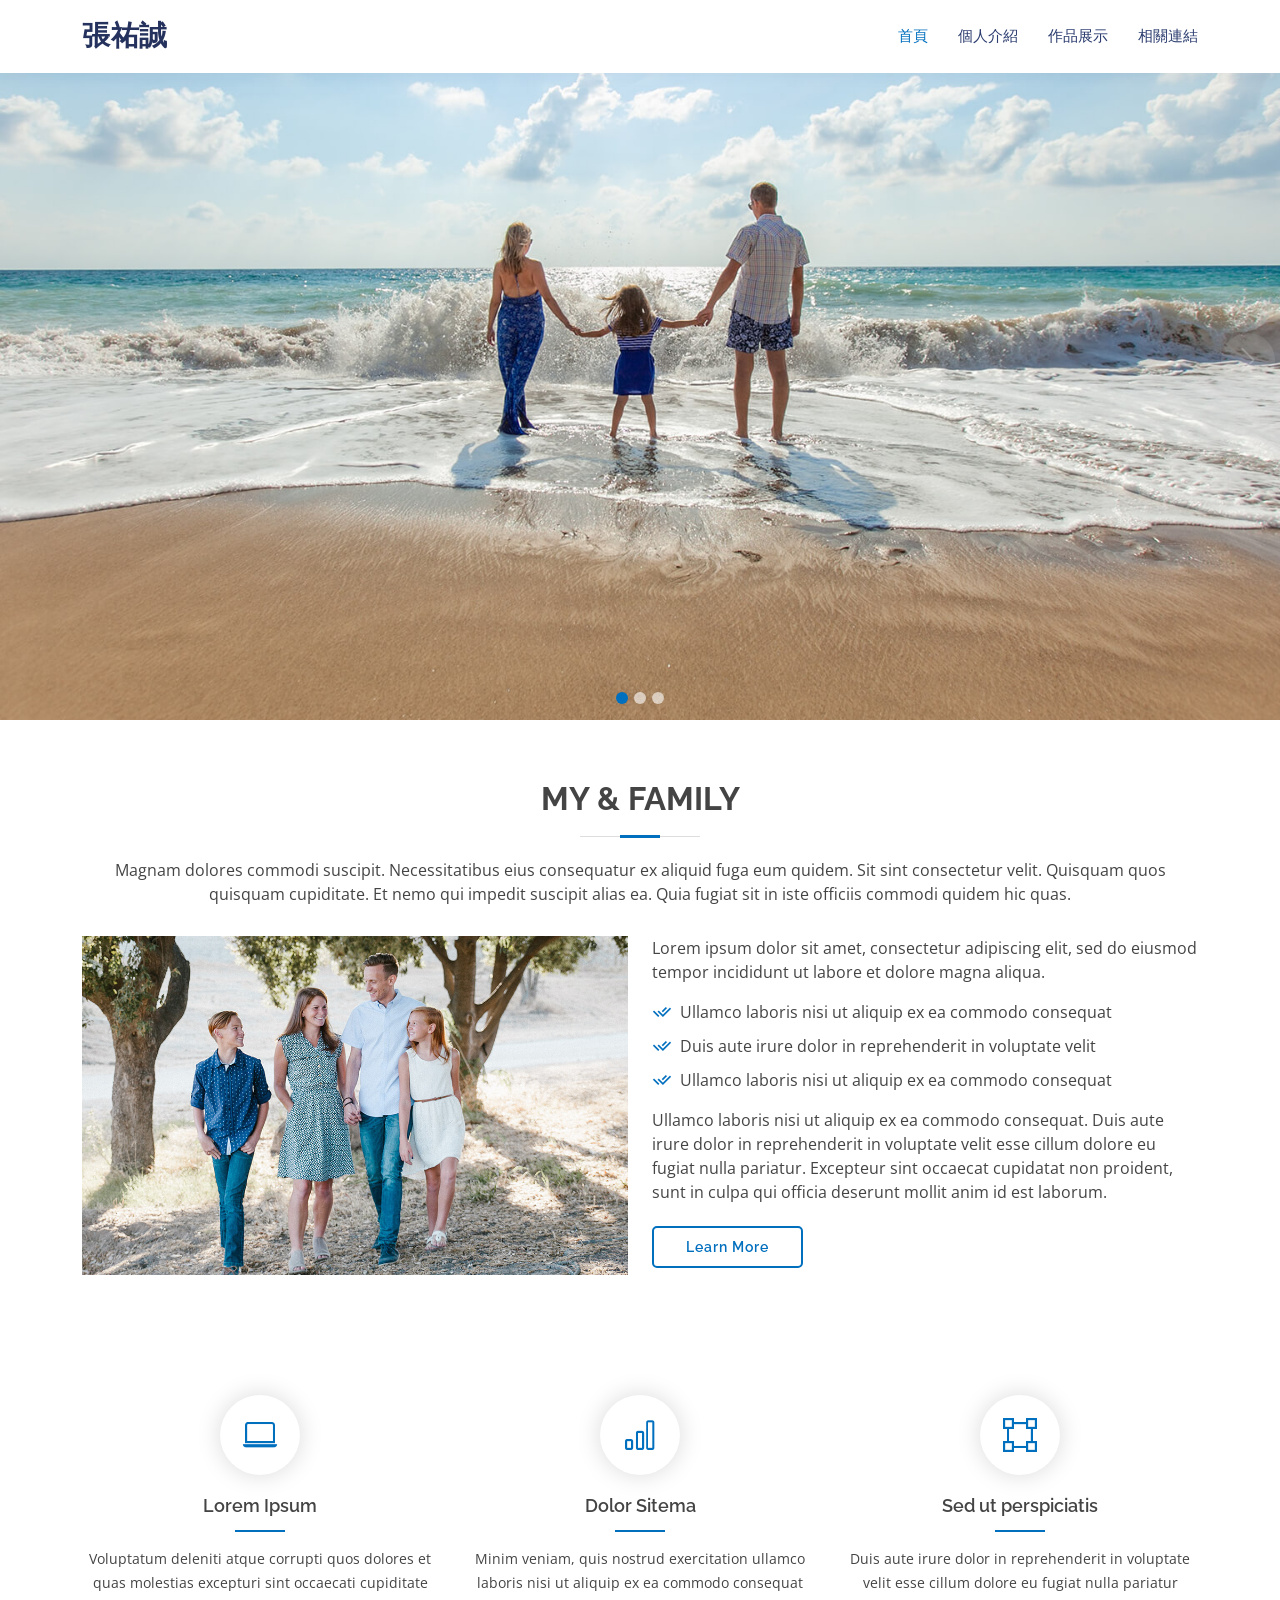
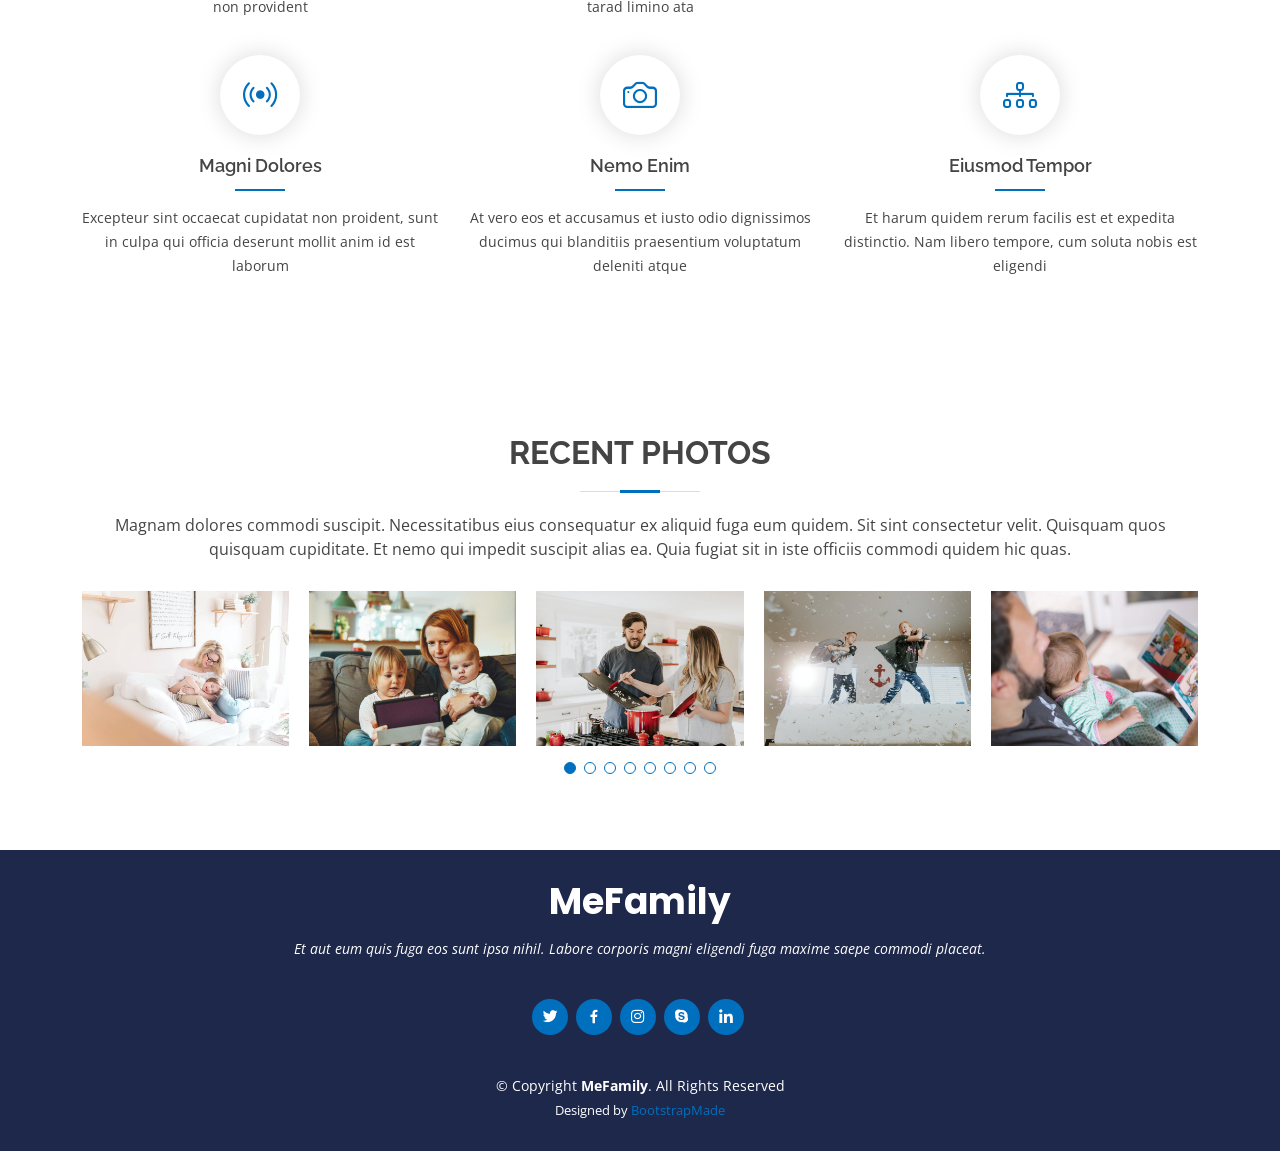
==== index.html @ 4d9f348c "first commit" ====
<!DOCTYPE html>
<html lang="en">

<head>
  <meta charset="utf-8">
  <meta content="width=device-width, initial-scale=1.0" name="viewport">

  <title>張祐誠 - 個人網站</title>
  <meta content="" name="description">
  <meta content="" name="keywords">

  <!-- Favicons -->
  <!-- <link href="assets/img/favicon.png" rel="icon">
  <link href="assets/img/apple-touch-icon.png" rel="apple-touch-icon"> -->

  <!-- Google Fonts -->
  <link
    href="https://fonts.googleapis.com/css?family=Open+Sans:300,300i,400,400i,600,600i,700,700i|Raleway:300,300i,400,400i,500,500i,600,600i,700,700i|Poppins:300,300i,400,400i,500,500i,600,600i,700,700i"
    rel="stylesheet">

  <!-- Vendor CSS Files -->
  <link href="assets/vendor/bootstrap/css/bootstrap.min.css" rel="stylesheet">
  <link href="assets/vendor/bootstrap-icons/bootstrap-icons.css" rel="stylesheet">
  <link href="assets/vendor/boxicons/css/boxicons.min.css" rel="stylesheet">
  <link href="assets/vendor/glightbox/css/glightbox.min.css" rel="stylesheet">
  <link href="assets/vendor/remixicon/remixicon.css" rel="stylesheet">
  <link href="assets/vendor/swiper/swiper-bundle.min.css" rel="stylesheet">

  <!-- Template Main CSS File -->
  <link href="assets/css/style.css" rel="stylesheet">

</head>

<body>

  <!-- ======= Header ======= -->
  <header id="header" class="fixed-top">
    <div class="container d-flex align-items-center justify-content-between">
      <h1 class="logo"><a href="index.html">張祐誠</a></h1>
      <!-- Uncomment below if you prefer to use an image logo -->
      <!-- <a href="index.html" class="logo"><img src="assets/img/logo.png" alt="" class="img-fluid"></a> -->

      <nav id="navbar" class="navbar">
        <ul>
          <li><a class="active" href="index.html">首頁</a></li>
          <li><a href="">個人介紹</a></li>
          <li><a href="">作品展示</a></li>
          <li><a href="">相關連結</a></li>
        </ul>
        <i class="bi bi-list mobile-nav-toggle"></i>
      </nav>
    </div>
  </header>






  <!-- ======= Hero Section ======= -->
  <section id="hero">
    <div id="heroCarousel" data-bs-interval="5000" class="carousel slide carousel-fade" data-bs-ride="carousel">

      <ol class="carousel-indicators" id="hero-carousel-indicators"></ol>

      <div class="carousel-inner" role="listbox">

        <!-- Slide 1 -->
        <div class="carousel-item active" style="background-image: url(assets/img/slide/slide-1.jpg)">
        </div>

        <!-- Slide 2 -->
        <div class="carousel-item" style="background-image: url(assets/img/slide/slide-2.jpg)">
        </div>

        <!-- Slide 3 -->
        <div class="carousel-item" style="background-image: url(assets/img/slide/slide-3.jpg)">
        </div>

      </div>

      <a class="carousel-control-prev" href="#heroCarousel" role="button" data-bs-slide="prev">
        <span class="carousel-control-prev-icon bi bi-chevron-left" aria-hidden="true"></span>
      </a>

      <a class="carousel-control-next" href="#heroCarousel" role="button" data-bs-slide="next">
        <span class="carousel-control-next-icon bi bi-chevron-right" aria-hidden="true"></span>
      </a>

    </div>
  </section><!-- End Hero -->

  <main id="main">

    <!-- ======= My & Family Section ======= -->
    <section id="about" class="about">
      <div class="container">

        <div class="section-title">
          <h2>My & Family</h2>
          <p>Magnam dolores commodi suscipit. Necessitatibus eius consequatur ex aliquid fuga eum quidem. Sit sint
            consectetur velit. Quisquam quos quisquam cupiditate. Et nemo qui impedit suscipit alias ea. Quia fugiat sit
            in iste officiis commodi quidem hic quas.</p>
        </div>

        <div class="row content">
          <div class="col-lg-6">
            <img src="assets/img/about.jpg" class="img-fluid" alt="">
          </div>
          <div class="col-lg-6 pt-4 pt-lg-0">
            <p>
              Lorem ipsum dolor sit amet, consectetur adipiscing elit, sed do eiusmod tempor incididunt ut labore et
              dolore
              magna aliqua.
            </p>
            <ul>
              <li><i class="ri-check-double-line"></i> Ullamco laboris nisi ut aliquip ex ea commodo consequat</li>
              <li><i class="ri-check-double-line"></i> Duis aute irure dolor in reprehenderit in voluptate velit</li>
              <li><i class="ri-check-double-line"></i> Ullamco laboris nisi ut aliquip ex ea commodo consequat</li>
            </ul>
            <p>
              Ullamco laboris nisi ut aliquip ex ea commodo consequat. Duis aute irure dolor in reprehenderit in
              voluptate
              velit esse cillum dolore eu fugiat nulla pariatur. Excepteur sint occaecat cupidatat non proident, sunt in
              culpa qui officia deserunt mollit anim id est laborum.
            </p>
            <a href="our-story.html" class="btn-learn-more">Learn More</a>
          </div>
        </div>

      </div>
    </section><!-- End My & Family Section -->

    <!-- ======= Features Section ======= -->
    <section id="features" class="features">
      <div class="container">

        <div class="row">
          <div class="col-lg-4 col-md-6 icon-box">
            <div class="icon"><i class="bi bi-laptop"></i></div>
            <h4 class="title"><a href="">Lorem Ipsum</a></h4>
            <p class="description">Voluptatum deleniti atque corrupti quos dolores et quas molestias excepturi sint
              occaecati cupiditate non provident</p>
          </div>
          <div class="col-lg-4 col-md-6 icon-box">
            <div class="icon"><i class="bi bi-bar-chart"></i></div>
            <h4 class="title"><a href="">Dolor Sitema</a></h4>
            <p class="description">Minim veniam, quis nostrud exercitation ullamco laboris nisi ut aliquip ex ea commodo
              consequat tarad limino ata</p>
          </div>
          <div class="col-lg-4 col-md-6 icon-box">
            <div class="icon"><i class="bi bi-bounding-box"></i></div>
            <h4 class="title"><a href="">Sed ut perspiciatis</a></h4>
            <p class="description">Duis aute irure dolor in reprehenderit in voluptate velit esse cillum dolore eu
              fugiat nulla pariatur</p>
          </div>
          <div class="col-lg-4 col-md-6 icon-box">
            <div class="icon"><i class="bi bi-broadcast"></i></div>
            <h4 class="title"><a href="">Magni Dolores</a></h4>
            <p class="description">Excepteur sint occaecat cupidatat non proident, sunt in culpa qui officia deserunt
              mollit anim id est laborum</p>
          </div>
          <div class="col-lg-4 col-md-6 icon-box">
            <div class="icon"><i class="bi bi-camera"></i></div>
            <h4 class="title"><a href="">Nemo Enim</a></h4>
            <p class="description">At vero eos et accusamus et iusto odio dignissimos ducimus qui blanditiis praesentium
              voluptatum deleniti atque</p>
          </div>
          <div class="col-lg-4 col-md-6 icon-box">
            <div class="icon"><i class="bi bi-diagram-3"></i></div>
            <h4 class="title"><a href="">Eiusmod Tempor</a></h4>
            <p class="description">Et harum quidem rerum facilis est et expedita distinctio. Nam libero tempore, cum
              soluta nobis est eligendi</p>
          </div>
        </div>

      </div>
    </section><!-- End Features Section -->

    <!-- ======= Recent Photos Section ======= -->
    <section id="recent-photos" class="recent-photos">
      <div class="container">

        <div class="section-title">
          <h2>Recent Photos</h2>
          <p>Magnam dolores commodi suscipit. Necessitatibus eius consequatur ex aliquid fuga eum quidem. Sit sint
            consectetur velit. Quisquam quos quisquam cupiditate. Et nemo qui impedit suscipit alias ea. Quia fugiat sit
            in iste officiis commodi quidem hic quas.</p>
        </div>

        <div class="recent-photos-slider swiper">
          <div class="swiper-wrapper align-items-center">
            <div class="swiper-slide"><a href="assets/img/recent-photos/recent-photos-1.jpg" class="glightbox"><img
                  src="assets/img/recent-photos/recent-photos-1.jpg" class="img-fluid" alt=""></a></div>
            <div class="swiper-slide"><a href="assets/img/recent-photos/recent-photos-2.jpg" class="glightbox"><img
                  src="assets/img/recent-photos/recent-photos-2.jpg" class="img-fluid" alt=""></a></div>
            <div class="swiper-slide"><a href="assets/img/recent-photos/recent-photos-3.jpg" class="glightbox"><img
                  src="assets/img/recent-photos/recent-photos-3.jpg" class="img-fluid" alt=""></a></div>
            <div class="swiper-slide"><a href="assets/img/recent-photos/recent-photos-4.jpg" class="glightbox"><img
                  src="assets/img/recent-photos/recent-photos-4.jpg" class="img-fluid" alt=""></a></div>
            <div class="swiper-slide"><a href="assets/img/recent-photos/recent-photos-5.jpg" class="glightbox"><img
                  src="assets/img/recent-photos/recent-photos-5.jpg" class="img-fluid" alt=""></a></div>
            <div class="swiper-slide"><a href="assets/img/recent-photos/recent-photos-6.jpg" class="glightbox"><img
                  src="assets/img/recent-photos/recent-photos-6.jpg" class="img-fluid" alt=""></a></div>
            <div class="swiper-slide"><a href="assets/img/recent-photos/recent-photos-7.jpg" class="glightbox"><img
                  src="assets/img/recent-photos/recent-photos-7.jpg" class="img-fluid" alt=""></a></div>
            <div class="swiper-slide"><a href="assets/img/recent-photos/recent-photos-8.jpg" class="glightbox"><img
                  src="assets/img/recent-photos/recent-photos-8.jpg" class="img-fluid" alt=""></a></div>
          </div>
          <div class="swiper-pagination"></div>
        </div>

      </div>
    </section><!-- End Recent Photos Section -->

  </main><!-- End #main -->

  <!-- ======= Footer ======= -->
  <footer id="footer">
    <div class="container">
      <h3>MeFamily</h3>
      <p>Et aut eum quis fuga eos sunt ipsa nihil. Labore corporis magni eligendi fuga maxime saepe commodi placeat.</p>
      <div class="social-links">
        <a href="#" class="twitter"><i class="bx bxl-twitter"></i></a>
        <a href="#" class="facebook"><i class="bx bxl-facebook"></i></a>
        <a href="#" class="instagram"><i class="bx bxl-instagram"></i></a>
        <a href="#" class="google-plus"><i class="bx bxl-skype"></i></a>
        <a href="#" class="linkedin"><i class="bx bxl-linkedin"></i></a>
      </div>
      <div class="copyright">
        &copy; Copyright <strong><span>MeFamily</span></strong>. All Rights Reserved
      </div>
      <div class="credits">
        <!-- All the links in the footer should remain intact. -->
        <!-- You can delete the links only if you purchased the pro version. -->
        <!-- Licensing information: https://bootstrapmade.com/license/ -->
        <!-- Purchase the pro version with working PHP/AJAX contact form: https://bootstrapmade.com/family-multipurpose-html-bootstrap-template-free/ -->
        Designed by <a href="https://bootstrapmade.com/">BootstrapMade</a>
      </div>
    </div>
  </footer><!-- End Footer -->

  <a href="#" class="back-to-top d-flex align-items-center justify-content-center"><i
      class="bi bi-arrow-up-short"></i></a>

  <!-- Vendor JS Files -->
  <script src="assets/vendor/bootstrap/js/bootstrap.bundle.min.js"></script>
  <script src="assets/vendor/glightbox/js/glightbox.min.js"></script>
  <script src="assets/vendor/isotope-layout/isotope.pkgd.min.js"></script>
  <script src="assets/vendor/swiper/swiper-bundle.min.js"></script>
  <script src="assets/vendor/php-email-form/validate.js"></script>

  <!-- Template Main JS File -->
  <script src="assets/js/main.js"></script>

</body>

</html>
---- assets/css/style.css ----
/**
* Template Name: MeFamily
* Updated: Sep 18 2023 with Bootstrap v5.3.2
* Template URL: https://bootstrapmade.com/family-multipurpose-html-bootstrap-template-free/
* Author: BootstrapMade.com
* License: https://bootstrapmade.com/license/
*/

/*--------------------------------------------------------------
# General
--------------------------------------------------------------*/
body {
  font-family: "Open Sans", sans-serif;
  color: #444444;
}

a {
  color: #006fbe;
  text-decoration: none;
}

a:hover {
  color: #008df1;
  text-decoration: none;
}

h1,
h2,
h3,
h4,
h5,
h6 {
  font-family: "Raleway", sans-serif;
}

/*--------------------------------------------------------------
# Back to top button
--------------------------------------------------------------*/
.back-to-top {
  position: fixed;
  visibility: hidden;
  opacity: 0;
  right: 15px;
  bottom: 15px;
  z-index: 996;
  background: #006fbe;
  width: 40px;
  height: 40px;
  border-radius: 50px;
  transition: all 0.4s;
}

.back-to-top i {
  font-size: 24px;
  color: #fff;
  line-height: 0;
}

.back-to-top:hover {
  background: #0087e7;
  color: #fff;
}

.back-to-top.active {
  visibility: visible;
  opacity: 1;
}

/*--------------------------------------------------------------
# Header
--------------------------------------------------------------*/
#header {
  background: #fff;
  transition: all 0.5s;
  z-index: 997;
  padding: 15px 0;
  box-shadow: 0px 2px 15px rgba(36, 50, 93, 0.06);
}

#header .logo {
  font-size: 28px;
  margin: 0;
  padding: 0;
  line-height: 1;
  font-weight: 600;
  letter-spacing: 0.5px;
}

#header .logo a {
  color: #24325d;
}

#header .logo img {
  max-height: 40px;
}

/*--------------------------------------------------------------
# Navigation Menu
--------------------------------------------------------------*/
/**
* Desktop Navigation 
*/
.navbar {
  padding: 0;
}

.navbar ul {
  margin: 0;
  padding: 0;
  display: flex;
  list-style: none;
  align-items: center;
}

.navbar li {
  position: relative;
}

.navbar a,
.navbar a:focus {
  display: flex;
  align-items: center;
  justify-content: space-between;
  padding: 10px 0 10px 30px;
  font-family: "Poppins", sans-serif;
  font-size: 15px;
  font-weight: 500;
  color: #2b3c6f;
  white-space: nowrap;
  transition: 0.3s;
}

.navbar a i,
.navbar a:focus i {
  font-size: 12px;
  line-height: 0;
  margin-left: 5px;
}

.navbar a:hover,
.navbar .active,
.navbar .active:focus,
.navbar li:hover>a {
  color: #006fbe;
}

.navbar .dropdown ul {
  display: block;
  position: absolute;
  left: 14px;
  top: calc(100% + 30px);
  margin: 0;
  padding: 10px 0;
  z-index: 99;
  opacity: 0;
  visibility: hidden;
  background: #fff;
  box-shadow: 0px 0px 30px rgba(127, 137, 161, 0.25);
  transition: 0.3s;
}

.navbar .dropdown ul li {
  min-width: 200px;
}

.navbar .dropdown ul a {
  padding: 10px 20px;
  font-size: 14px;
  text-transform: none;
  font-weight: 500;
}

.navbar .dropdown ul a i {
  font-size: 12px;
}

.navbar .dropdown ul a:hover,
.navbar .dropdown ul .active:hover,
.navbar .dropdown ul li:hover>a {
  color: #006fbe;
}

.navbar .dropdown:hover>ul {
  opacity: 1;
  top: 100%;
  visibility: visible;
}

.navbar .dropdown .dropdown ul {
  top: 0;
  left: calc(100% - 30px);
  visibility: hidden;
}

.navbar .dropdown .dropdown:hover>ul {
  opacity: 1;
  top: 0;
  left: 100%;
  visibility: visible;
}

@media (max-width: 1366px) {
  .navbar .dropdown .dropdown ul {
    left: -90%;
  }

  .navbar .dropdown .dropdown:hover>ul {
    left: -100%;
  }
}

/**
* Mobile Navigation 
*/
.mobile-nav-toggle {
  color: #24325d;
  font-size: 28px;
  cursor: pointer;
  display: none;
  line-height: 0;
  transition: 0.5s;
}

.mobile-nav-toggle.bi-x {
  color: #fff;
}

@media (max-width: 991px) {
  .mobile-nav-toggle {
    display: block;
  }

  .navbar ul {
    display: none;
  }
}

.navbar-mobile {
  position: fixed;
  overflow: hidden;
  top: 0;
  right: 0;
  left: 0;
  bottom: 0;
  background: rgba(22, 30, 56, 0.9);
  transition: 0.3s;
  z-index: 999;
}

.navbar-mobile .mobile-nav-toggle {
  position: absolute;
  top: 15px;
  right: 15px;
}

.navbar-mobile ul {
  display: block;
  position: absolute;
  top: 55px;
  right: 15px;
  bottom: 15px;
  left: 15px;
  padding: 10px 0;
  background-color: #fff;
  overflow-y: auto;
  transition: 0.3s;
}

.navbar-mobile a,
.navbar-mobile a:focus {
  padding: 10px 20px;
  font-size: 15px;
  color: #24325d;
}

.navbar-mobile a:hover,
.navbar-mobile .active,
.navbar-mobile li:hover>a {
  color: #006fbe;
}

.navbar-mobile .getstarted,
.navbar-mobile .getstarted:focus {
  margin: 15px;
}

.navbar-mobile .dropdown ul {
  position: static;
  display: none;
  margin: 10px 20px;
  padding: 10px 0;
  z-index: 99;
  opacity: 1;
  visibility: visible;
  background: #fff;
  box-shadow: 0px 0px 30px rgba(127, 137, 161, 0.25);
}

.navbar-mobile .dropdown ul li {
  min-width: 200px;
}

.navbar-mobile .dropdown ul a {
  padding: 10px 20px;
}

.navbar-mobile .dropdown ul a i {
  font-size: 12px;
}

.navbar-mobile .dropdown ul a:hover,
.navbar-mobile .dropdown ul .active:hover,
.navbar-mobile .dropdown ul li:hover>a {
  color: #006fbe;
}

.navbar-mobile .dropdown>.dropdown-active {
  display: block;
}

/*--------------------------------------------------------------
# Hero Section
--------------------------------------------------------------*/
#hero {
  width: 100%;
  height: 80vh;
  background-color: rgba(22, 30, 56, 0.8);
  overflow: hidden;
  position: relative;
}

#hero .carousel,
#hero .carousel-inner,
#hero .carousel-item,
#hero .carousel-item::before {
  position: absolute;
  top: 0;
  right: 0;
  left: 0;
  bottom: 0;
}

#hero .carousel-item {
  background-size: cover;
  background-position: center;
  background-repeat: no-repeat;
}

#hero .carousel-container {
  display: flex;
  justify-content: center;
  align-items: center;
  position: absolute;
  bottom: 0;
  top: 70px;
  left: 50px;
  right: 50px;
}

#hero .container {
  text-align: center;
}

#hero h2 {
  color: #fff;
  margin-bottom: 20px;
  font-size: 48px;
  font-weight: 700;
}

#hero p {
  animation-delay: 0.4s;
  margin: 0 auto 30px auto;
  color: #fff;
}

#hero .carousel-inner .carousel-item {
  transition-property: opacity;
  background-position: center top;
}

#hero .carousel-inner .carousel-item,
#hero .carousel-inner .active.carousel-item-start,
#hero .carousel-inner .active.carousel-item-end {
  opacity: 0;
}

#hero .carousel-inner .active,
#hero .carousel-inner .carousel-item-next.carousel-item-start,
#hero .carousel-inner .carousel-item-prev.carousel-item-end {
  opacity: 1;
  transition: 0.5s;
}

#hero .carousel-control-next-icon,
#hero .carousel-control-prev-icon {
  background: none;
  font-size: 30px;
  line-height: 0;
  width: auto;
  height: auto;
  background: rgba(255, 255, 255, 0.2);
  border-radius: 50px;
  transition: 0.3s;
  color: rgba(255, 255, 255, 0.5);
  width: 54px;
  height: 54px;
  display: flex;
  align-items: center;
  justify-content: center;
}

#hero .carousel-control-next-icon:hover,
#hero .carousel-control-prev-icon:hover {
  background: rgba(255, 255, 255, 0.3);
  color: rgba(255, 255, 255, 0.8);
}

#hero .carousel-indicators li {
  list-style-type: none;
  cursor: pointer;
  background: #fff;
  overflow: hidden;
  border: 0;
  width: 12px;
  height: 12px;
  border-radius: 50px;
  opacity: 0.6;
  transition: 0.3s;
}

#hero .carousel-indicators li.active {
  opacity: 1;
  background: #006fbe;
}

#hero .btn-get-started {
  font-family: "Raleway", sans-serif;
  font-weight: 500;
  font-size: 14px;
  letter-spacing: 1px;
  display: inline-block;
  padding: 14px 32px;
  border-radius: 4px;
  transition: 0.5s;
  line-height: 1;
  color: #fff;
  animation-delay: 0.8s;
  background: #006fbe;
}

#hero .btn-get-started:hover {
  background: #007ed8;
}

@media (max-width: 992px) {
  #hero {
    height: 100vh;
  }

  #hero .carousel-container {
    top: 8px;
  }
}

@media (max-width: 768px) {
  #hero h2 {
    font-size: 28px;
  }
}

@media (min-width: 1024px) {

  #hero .carousel-control-prev,
  #hero .carousel-control-next {
    width: 5%;
  }
}

@media (max-height: 500px) {
  #hero {
    height: 120vh;
  }
}

/*--------------------------------------------------------------
# Sections General
--------------------------------------------------------------*/
section {
  padding: 60px 0;
}

.section-bg {
  background-color: #b4e0ff;
}

.section-title {
  text-align: center;
  padding-bottom: 30px;
}

.section-title h2 {
  font-size: 32px;
  font-weight: bold;
  text-transform: uppercase;
  margin-bottom: 20px;
  padding-bottom: 20px;
  position: relative;
}

.section-title h2::before {
  content: "";
  position: absolute;
  display: block;
  width: 120px;
  height: 1px;
  background: #ddd;
  bottom: 1px;
  left: calc(50% - 60px);
}

.section-title h2::after {
  content: "";
  position: absolute;
  display: block;
  width: 40px;
  height: 3px;
  background: #006fbe;
  bottom: 0;
  left: calc(50% - 20px);
}

.section-title p {
  margin-bottom: 0;
}

/*--------------------------------------------------------------
# My & Family
--------------------------------------------------------------*/
.about .content h3 {
  font-weight: 600;
  font-size: 26px;
}

.about .content ul {
  list-style: none;
  padding: 0;
}

.about .content ul li {
  padding-left: 28px;
  position: relative;
}

.about .content ul li+li {
  margin-top: 10px;
}

.about .content ul i {
  position: absolute;
  left: 0;
  top: 2px;
  font-size: 20px;
  color: #006fbe;
  line-height: 1;
}

.about .content p:last-child {
  margin-bottom: 0;
}

.about .content .btn-learn-more {
  font-family: "Raleway", sans-serif;
  font-weight: 600;
  font-size: 14px;
  letter-spacing: 1px;
  display: inline-block;
  padding: 12px 32px;
  border-radius: 5px;
  transition: 0.3s;
  line-height: 1;
  color: #006fbe;
  animation-delay: 0.8s;
  margin-top: 6px;
  border: 2px solid #006fbe;
}

.about .content .btn-learn-more:hover {
  background: #006fbe;
  color: #fff;
  text-decoration: none;
}

/*--------------------------------------------------------------
# Features
--------------------------------------------------------------*/
.features .icon-box {
  margin-bottom: 20px;
  text-align: center;
}

.features .icon {
  display: inline-flex;
  justify-content: center;
  align-items: center;
  width: 80px;
  height: 80px;
  background: #fff;
  border-radius: 50%;
  margin-bottom: 20px;
  transition: 0.5s;
  overflow: hidden;
  box-shadow: 0px 0 25px rgba(0, 0, 0, 0.15);
}

.features .icon i {
  line-height: 0;
  color: #006fbe;
  font-size: 34px;
}

.features .icon-box:hover .icon {
  box-shadow: 0px 0 25px rgba(0, 111, 190, 0.3);
}

.features .title {
  font-weight: 600;
  margin-bottom: 15px;
  font-size: 18px;
  position: relative;
  padding-bottom: 15px;
}

.features .title a {
  color: #444444;
  transition: 0.3s;
}

.features .title a:hover {
  color: #006fbe;
}

.features .title::after {
  content: "";
  position: absolute;
  display: block;
  width: 50px;
  height: 2px;
  background: #006fbe;
  bottom: 0;
  left: calc(50% - 25px);
}

.features .description {
  line-height: 24px;
  font-size: 14px;
}

/*--------------------------------------------------------------
# Recent Photos
--------------------------------------------------------------*/
.recent-photos {
  overflow: hidden;
}

.recent-photos .swiper-pagination {
  margin-top: 20px;
  position: relative;
}

.recent-photos .swiper-pagination .swiper-pagination-bullet {
  width: 12px;
  height: 12px;
  background-color: #fff;
  opacity: 1;
  border: 1px solid #006fbe;
}

.recent-photos .swiper-pagination .swiper-pagination-bullet-active {
  background-color: #006fbe;
}

.recent-photos .owl-nav,
.recent-photos .owl-dots {
  margin-top: 25px;
  text-align: center;
}

.recent-photos .owl-item {
  border-left: 2px solid #fff;
  border-right: 2px solid #fff;
}

.recent-photos .owl-dot {
  display: inline-block;
  margin: 0 5px;
  width: 12px;
  height: 12px;
  border-radius: 50%;
  background-color: #95d3ff !important;
}

.recent-photos .owl-dot.active {
  background-color: #006fbe !important;
}

.recent-photos .gallery-carousel .owl-stage-outer {
  overflow: visible;
}

.recent-photos .gallery-carousel .center {
  border: 6px solid #006fbe;
  margin: -10px;
  box-sizing: content-box;
  padding: 4px;
  background: #fff;
  z-index: 1;
}

/*--------------------------------------------------------------
# Breadcrumbs
--------------------------------------------------------------*/
.breadcrumbs {
  padding: 15px 0;
  background: #f5f7fb;
  min-height: 40px;
  margin-top: 70px;
}

@media (max-width: 992px) {
  .breadcrumbs {
    margin-top: 58px;
  }
}

.breadcrumbs h2 {
  font-size: 28px;
  margin-bottom: 0;
  font-weight: 300;
}

.breadcrumbs ol {
  display: flex;
  flex-wrap: wrap;
  list-style: none;
  padding: 0;
  margin: 0;
  font-size: 14px;
}

.breadcrumbs ol li+li {
  padding-left: 10px;
}

.breadcrumbs ol li+li::before {
  display: inline-block;
  padding-right: 10px;
  color: #324682;
  content: "/";
}

@media (max-width: 768px) {
  .breadcrumbs .d-flex {
    display: block !important;
  }

  .breadcrumbs ol {
    display: block;
  }

  .breadcrumbs ol li {
    display: inline-block;
  }
}

/*--------------------------------------------------------------
# Story Intro
--------------------------------------------------------------*/
.story-intro .content h3 {
  font-weight: 600;
  font-size: 26px;
}

.story-intro .content ul {
  list-style: none;
  padding: 0;
}

.story-intro .content ul li {
  padding-bottom: 10px;
}

.story-intro .content ul i {
  font-size: 20px;
  padding-right: 4px;
  color: #006fbe;
}

.story-intro .content p:last-child {
  margin-bottom: 0;
}

/*--------------------------------------------------------------
# Featured Members
--------------------------------------------------------------*/
.featured-members .content+.content {
  margin-top: 100px;
}

.featured-members .content h3 {
  font-weight: 600;
  font-size: 26px;
}

.featured-members .content ul {
  list-style: none;
  padding: 0;
}

.featured-members .content ul li {
  padding-bottom: 10px;
}

.featured-members .content ul i {
  font-size: 20px;
  padding-right: 4px;
  color: #006fbe;
}

.featured-members .content p:last-child {
  margin-bottom: 0;
}

/*--------------------------------------------------------------
# Members
--------------------------------------------------------------*/
.members {
  background: #fff;
  padding: 60px 0;
}

.members .member {
  margin-bottom: 20px;
  overflow: hidden;
}

.members .member .member-img {
  position: relative;
  overflow: hidden;
}

.members .member .social {
  position: absolute;
  left: 0;
  bottom: -40px;
  right: 0;
  height: 40px;
  opacity: 0;
  transition: bottom ease-in-out 0.4s;
  text-align: center;
  background: rgba(0, 111, 190, 0.8);
}

.members .member .social a {
  transition: color 0.3s;
  color: #fff;
  margin: 0 10px;
  padding-top: 8px;
  display: inline-block;
}

.members .member .social a:hover {
  color: #006fbe;
}

.members .member .social i {
  font-size: 18px;
  margin: 0 2px;
}

.members .member .member-info h4 {
  font-weight: 700;
  margin: 15px 0 5px 0;
  font-size: 18px;
}

.members .member .member-info span {
  display: block;
  font-size: 13px;
  text-transform: uppercase;
  font-weight: 400;
  margin-bottom: 15px;
  color: #006fbe;
}

.members .member .member-info p {
  font-style: italic;
  font-size: 14px;
  line-height: 26px;
  color: #777777;
}

.members .member:hover .social {
  bottom: 0;
  opacity: 1;
  transition: bottom ease-in-out 0.4s;
}

/*--------------------------------------------------------------
# Event List
--------------------------------------------------------------*/
.event-list .card {
  border: 0;
  padding: 0 30px;
  margin-bottom: 60px;
  position: relative;
}

.event-list .card-img {
  width: calc(100% + 60px);
  margin-left: -30px;
  overflow: hidden;
  z-index: 9;
  border-radius: 0;
}

.event-list .card-img img {
  max-width: 100%;
  transition: all 0.3s ease-in-out;
}

.event-list .card-body {
  z-index: 10;
  background: #fff;
  border-top: 4px solid #fff;
  padding: 30px;
  box-shadow: 0px 2px 15px rgba(0, 0, 0, 0.1);
  margin-top: -60px;
  transition: 0.3s;
}

.event-list .card-title {
  font-weight: 700;
  text-align: center;
  margin-bottom: 20px;
  color: #24325d;
}

.event-list .card-title a {
  color: #24325d;
  transition: 0.3s;
}

.event-list .card-text {
  color: #5e5e5e;
}

.event-list .read-more a {
  color: #777777;
  text-transform: uppercase;
  font-weight: 600;
  font-size: 12px;
  transition: 0.3s;
}

.event-list .read-more a:hover {
  color: #006fbe;
}

.event-list .card:hover img {
  transform: scale(1.1);
}

.event-list .card:hover .card-body {
  border-color: #006fbe;
}

.event-list .card:hover .card-body .card-title a {
  color: #006fbe;
}

/*--------------------------------------------------------------
# Gallery
--------------------------------------------------------------*/
.gallery .gallery-item {
  margin-bottom: 30px;
}

.gallery #gallery-flters {
  padding: 0;
  margin: 0 auto 25px auto;
  list-style: none;
  text-align: center;
  border-radius: 50px;
}

.gallery #gallery-flters li {
  cursor: pointer;
  display: inline-block;
  padding: 10px 15px;
  font-size: 14px;
  font-weight: 600;
  line-height: 1;
  text-transform: uppercase;
  color: #444444;
  margin-bottom: 5px;
  transition: all 0.3s;
}

.gallery #gallery-flters li:hover,
.gallery #gallery-flters li.filter-active {
  color: #006fbe;
}

.gallery #gallery-flters li:last-child {
  margin-right: 0;
}

.gallery .gallery-wrap {
  transition: 0.3s;
  position: relative;
  overflow: hidden;
  z-index: 1;
  background: rgba(36, 50, 93, 0.6);
}

.gallery .gallery-wrap::before {
  content: "";
  background: rgba(36, 50, 93, 0.6);
  position: absolute;
  left: 30px;
  right: 30px;
  top: 30px;
  bottom: 30px;
  transition: all ease-in-out 0.3s;
  z-index: 2;
  opacity: 0;
}

.gallery .gallery-wrap .gallery-info {
  opacity: 0;
  position: absolute;
  top: 0;
  left: 0;
  right: 0;
  bottom: 0;
  text-align: center;
  z-index: 3;
  transition: all ease-in-out 0.3s;
  display: flex;
  flex-direction: column;
  justify-content: center;
  align-items: center;
}

.gallery .gallery-wrap .gallery-info::before {
  display: block;
  content: "";
  width: 48px;
  height: 48px;
  position: absolute;
  top: 35px;
  left: 35px;
  border-top: 3px solid #fff;
  border-left: 3px solid #fff;
  transition: all 0.5s ease 0s;
  z-index: 9994;
}

.gallery .gallery-wrap .gallery-info::after {
  display: block;
  content: "";
  width: 48px;
  height: 48px;
  position: absolute;
  bottom: 35px;
  right: 35px;
  border-bottom: 3px solid #fff;
  border-right: 3px solid #fff;
  transition: all 0.5s ease 0s;
  z-index: 9994;
}

.gallery .gallery-wrap .gallery-info h4 {
  font-size: 20px;
  color: #fff;
  font-weight: 600;
}

.gallery .gallery-wrap .gallery-info p {
  color: #ffffff;
  font-size: 14px;
  text-transform: uppercase;
  padding: 0;
  margin: 0;
}

.gallery .gallery-wrap .gallery-links {
  text-align: center;
  z-index: 4;
}

.gallery .gallery-wrap .gallery-links a {
  color: #fff;
  margin: 0 2px;
  font-size: 28px;
  display: inline-block;
  transition: 0.3s;
}

.gallery .gallery-wrap .gallery-links a:hover {
  color: #25a4ff;
}

.gallery .gallery-wrap:hover::before {
  top: 0;
  left: 0;
  right: 0;
  bottom: 0;
  opacity: 1;
}

.gallery .gallery-wrap:hover .gallery-info {
  opacity: 1;
}

.gallery .gallery-wrap:hover .gallery-info::before {
  top: 15px;
  left: 15px;
}

.gallery .gallery-wrap:hover .gallery-info::after {
  bottom: 15px;
  right: 15px;
}

/*--------------------------------------------------------------
# Contact Us
--------------------------------------------------------------*/
.contact-us .info {
  width: 100%;
  background: #fff;
}

.contact-us .info i {
  font-size: 20px;
  color: #006fbe;
  float: left;
  width: 44px;
  height: 44px;
  background: #e7f5ff;
  display: flex;
  justify-content: center;
  align-items: center;
  border-radius: 50px;
  transition: all 0.3s ease-in-out;
}

.contact-us .info h4 {
  padding: 0 0 0 60px;
  font-size: 22px;
  font-weight: 600;
  margin-bottom: 5px;
  color: #24325d;
}

.contact-us .info p {
  padding: 0 0 0 60px;
  margin-bottom: 0;
  font-size: 14px;
  color: #405aa7;
}

.contact-us .info .email,
.contact-us .info .phone {
  margin-top: 40px;
}

.contact-us .info .email:hover i,
.contact-us .info .address:hover i,
.contact-us .info .phone:hover i {
  background: #006fbe;
  color: #fff;
}

.contact-us .php-email-form {
  width: 100%;
  background: #fff;
}

.contact-us .php-email-form .form-group {
  padding-bottom: 8px;
}

.contact-us .php-email-form .validate {
  display: none;
  color: red;
  margin: 0 0 15px 0;
  font-weight: 400;
  font-size: 13px;
}

.contact-us .php-email-form .error-message {
  display: none;
  color: #fff;
  background: #ed3c0d;
  text-align: left;
  padding: 15px;
  font-weight: 600;
}

.contact-us .php-email-form .error-message br+br {
  margin-top: 25px;
}

.contact-us .php-email-form .sent-message {
  display: none;
  color: #fff;
  background: #18d26e;
  text-align: center;
  padding: 15px;
  font-weight: 600;
}

.contact-us .php-email-form .loading {
  display: none;
  background: #fff;
  text-align: center;
  padding: 15px;
}

.contact-us .php-email-form .loading:before {
  content: "";
  display: inline-block;
  border-radius: 50%;
  width: 24px;
  height: 24px;
  margin: 0 10px -6px 0;
  border: 3px solid #18d26e;
  border-top-color: #eee;
  animation: animate-loading 1s linear infinite;
}

.contact-us .php-email-form input,
.contact-us .php-email-form textarea {
  box-shadow: none;
  font-size: 14px;
  border-radius: 4px;
}

.contact-us .php-email-form input:focus,
.contact-us .php-email-form textarea:focus {
  border-color: #006fbe;
}

.contact-us .php-email-form input {
  height: 44px;
}

.contact-us .php-email-form textarea {
  padding: 10px 12px;
}

.contact-us .php-email-form button[type=submit] {
  background: #006fbe;
  border: 0;
  padding: 10px 30px;
  color: #fff;
  transition: 0.4s;
  border-radius: 4px;
}

.contact-us .php-email-form button[type=submit]:hover {
  background: #007ed8;
}

@keyframes animate-loading {
  0% {
    transform: rotate(0deg);
  }

  100% {
    transform: rotate(360deg);
  }
}

/*--------------------------------------------------------------
# Footer
--------------------------------------------------------------*/
#footer {
  background: #1d284b;
  color: #fff;
  font-size: 14px;
  text-align: center;
  padding: 30px 0;
}

#footer h3 {
  font-size: 36px;
  font-weight: 700;
  color: #fff;
  position: relative;
  font-family: "Poppins", sans-serif;
  padding: 0;
  margin: 0 0 15px 0;
}

#footer p {
  font-size: 15;
  font-style: italic;
  padding: 0;
  margin: 0 0 40px 0;
}

#footer .social-links {
  margin: 0 0 40px 0;
}

#footer .social-links a {
  font-size: 18px;
  display: inline-block;
  background: #006fbe;
  color: #fff;
  line-height: 1;
  padding: 8px 0;
  margin-right: 4px;
  border-radius: 50%;
  text-align: center;
  width: 36px;
  height: 36px;
  transition: 0.3s;
}

#footer .social-links a:hover {
  background: #007ed8;
  color: #fff;
  text-decoration: none;
}

#footer .copyright {
  margin: 0 0 5px 0;
}

#footer .credits {
  font-size: 13px;
}

#footer .credits a {
  color: #006fbe;
  transition: 0.3s;
}

#footer .credits a:hover {
  color: #008df1;
}
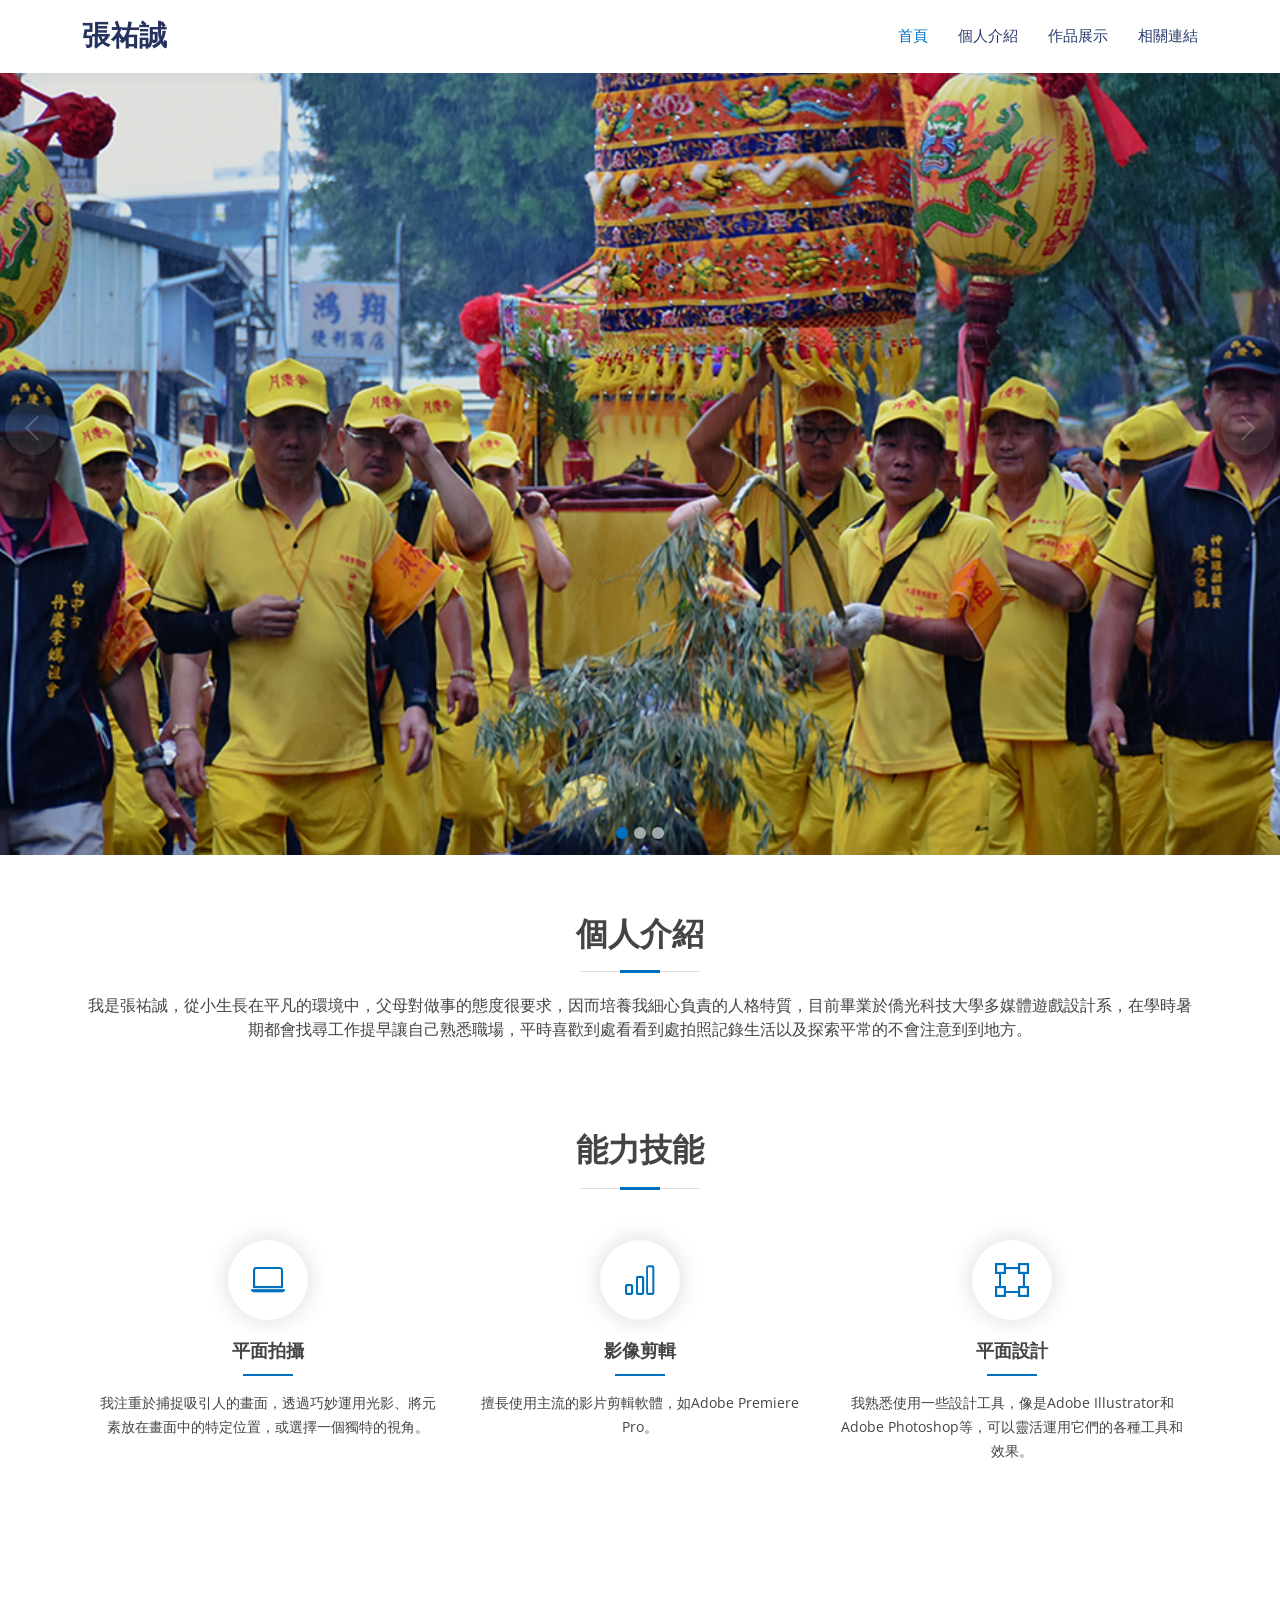
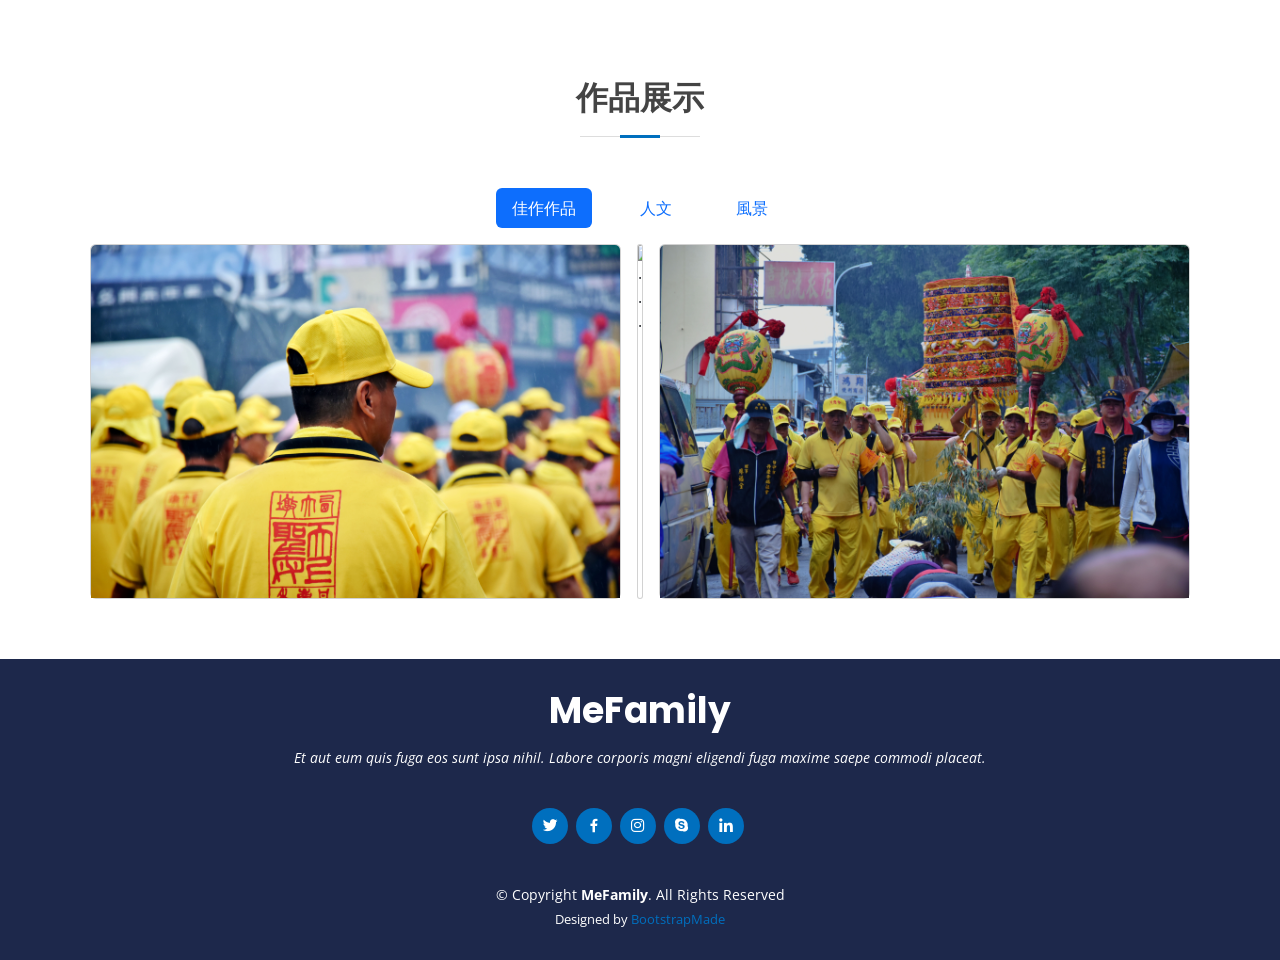
==== commit bf903514: "初版" ====
--- a/index.html
+++ b/index.html
@@ -43,9 +43,9 @@
       <nav id="navbar" class="navbar">
         <ul>
           <li><a class="active" href="index.html">首頁</a></li>
-          <li><a href="">個人介紹</a></li>
-          <li><a href="">作品展示</a></li>
-          <li><a href="">相關連結</a></li>
+          <li><a href="#about">個人介紹</a></li>
+          <li><a href="#recent-photos">作品展示</a></li>
+          <li><a href="#footer">相關連結</a></li>
         </ul>
         <i class="bi bi-list mobile-nav-toggle"></i>
       </nav>
@@ -66,15 +66,15 @@
       <div class="carousel-inner" role="listbox">
 
         <!-- Slide 1 -->
-        <div class="carousel-item active" style="background-image: url(assets/img/slide/slide-1.jpg)">
+        <div class="carousel-item active" style="background-image: url(assets/img/work/landscape/aaa.png)">
         </div>
 
         <!-- Slide 2 -->
-        <div class="carousel-item" style="background-image: url(assets/img/slide/slide-2.jpg)">
+        <div class="carousel-item" style="background-image: url(assets/img/work/landscape/bbb.png)">
         </div>
 
         <!-- Slide 3 -->
-        <div class="carousel-item" style="background-image: url(assets/img/slide/slide-3.jpg)">
+        <div class="carousel-item" style="background-image: url(assets/img/work/landscape/ccc.png)">
         </div>
 
       </div>
@@ -91,27 +91,23 @@
   </section><!-- End Hero -->
 
   <main id="main">
-
-    <!-- ======= My & Family Section ======= -->
     <section id="about" class="about">
       <div class="container">
-
         <div class="section-title">
-          <h2>My & Family</h2>
-          <p>Magnam dolores commodi suscipit. Necessitatibus eius consequatur ex aliquid fuga eum quidem. Sit sint
-            consectetur velit. Quisquam quos quisquam cupiditate. Et nemo qui impedit suscipit alias ea. Quia fugiat sit
-            in iste officiis commodi quidem hic quas.</p>
-        </div>
-
-        <div class="row content">
+          <h2>個人介紹</h2>
+          <p>
+            我是張祐誠，從小生長在平凡的環境中，父母對做事的態度很要求，因而培養我細心負責的人格特質，目前畢業於僑光科技大學多媒體遊戲設計系，在學時暑期都會找尋工作提早讓自己熟悉職場，平時喜歡到處看看到處拍照記錄生活以及探索平常的不會注意到到地方。
+          </p>
+        </div>
+
+
+        <!-- <div class="row content">
           <div class="col-lg-6">
             <img src="assets/img/about.jpg" class="img-fluid" alt="">
           </div>
           <div class="col-lg-6 pt-4 pt-lg-0">
             <p>
-              Lorem ipsum dolor sit amet, consectetur adipiscing elit, sed do eiusmod tempor incididunt ut labore et
-              dolore
-              magna aliqua.
+              我是張祐誠，從小生長在平凡的環境中，父母對做事的態度很要求，因而培養我細心負責的人格特質，目前畢業於僑光科技大學多媒體遊戲設計系，在學時暑期都會找尋工作提早讓自己熟悉職場，平時喜歡到處看看到處拍照記錄生活以及探索平常的不會注意到到地方。
             </p>
             <ul>
               <li><i class="ri-check-double-line"></i> Ullamco laboris nisi ut aliquip ex ea commodo consequat</li>
@@ -126,15 +122,37 @@
             </p>
             <a href="our-story.html" class="btn-learn-more">Learn More</a>
           </div>
-        </div>
-
+        </div> -->
+        <section id="features" class="features">
+          <div class="section-title">
+            <h2>能力技能</h2>
+          </div>
+          <div class="container">
+            <div class="row">
+              <div class="col-lg-4 col-md-6 icon-box">
+                <div class="icon"><i class="bi bi-laptop"></i></div>
+                <h4 class="title">平面拍攝</h4>
+                <p class="description">我注重於捕捉吸引人的畫面，透過巧妙運用光影、將元素放在畫面中的特定位置，或選擇一個獨特的視角。</p>
+              </div>
+              <div class="col-lg-4 col-md-6 icon-box">
+                <div class="icon"><i class="bi bi-bar-chart"></i></div>
+                <h4 class="title">影像剪輯</h4>
+                <p class="description">擅長使用主流的影片剪輯軟體，如Adobe Premiere Pro。</p>
+              </div>
+              <div class="col-lg-4 col-md-6 icon-box">
+                <div class="icon"><i class="bi bi-bounding-box"></i></div>
+                <h4 class="title">平面設計</h4>
+                <p class="description">我熟悉使用一些設計工具，像是Adobe Illustrator和Adobe Photoshop等，可以靈活運用它們的各種工具和效果。</p>
+              </div>
+            </div>
+          </div>
+        </section>
       </div>
     </section><!-- End My & Family Section -->
 
     <!-- ======= Features Section ======= -->
-    <section id="features" class="features">
+    <!-- <section id="features" class="features">
       <div class="container">
-
         <div class="row">
           <div class="col-lg-4 col-md-6 icon-box">
             <div class="icon"><i class="bi bi-laptop"></i></div>
@@ -154,61 +172,90 @@
             <p class="description">Duis aute irure dolor in reprehenderit in voluptate velit esse cillum dolore eu
               fugiat nulla pariatur</p>
           </div>
-          <div class="col-lg-4 col-md-6 icon-box">
-            <div class="icon"><i class="bi bi-broadcast"></i></div>
-            <h4 class="title"><a href="">Magni Dolores</a></h4>
-            <p class="description">Excepteur sint occaecat cupidatat non proident, sunt in culpa qui officia deserunt
-              mollit anim id est laborum</p>
-          </div>
-          <div class="col-lg-4 col-md-6 icon-box">
-            <div class="icon"><i class="bi bi-camera"></i></div>
-            <h4 class="title"><a href="">Nemo Enim</a></h4>
-            <p class="description">At vero eos et accusamus et iusto odio dignissimos ducimus qui blanditiis praesentium
-              voluptatum deleniti atque</p>
-          </div>
-          <div class="col-lg-4 col-md-6 icon-box">
-            <div class="icon"><i class="bi bi-diagram-3"></i></div>
-            <h4 class="title"><a href="">Eiusmod Tempor</a></h4>
-            <p class="description">Et harum quidem rerum facilis est et expedita distinctio. Nam libero tempore, cum
-              soluta nobis est eligendi</p>
-          </div>
-        </div>
-
-      </div>
-    </section><!-- End Features Section -->
+        </div>
+      </div>
+    </section> -->
 
     <!-- ======= Recent Photos Section ======= -->
     <section id="recent-photos" class="recent-photos">
       <div class="container">
-
         <div class="section-title">
-          <h2>Recent Photos</h2>
-          <p>Magnam dolores commodi suscipit. Necessitatibus eius consequatur ex aliquid fuga eum quidem. Sit sint
+          <h2>作品展示</h2>
+          <!-- <p>Magnam dolores commodi suscipit. Necessitatibus eius consequatur ex aliquid fuga eum quidem. Sit sint
             consectetur velit. Quisquam quos quisquam cupiditate. Et nemo qui impedit suscipit alias ea. Quia fugiat sit
-            in iste officiis commodi quidem hic quas.</p>
-        </div>
-
-        <div class="recent-photos-slider swiper">
-          <div class="swiper-wrapper align-items-center">
-            <div class="swiper-slide"><a href="assets/img/recent-photos/recent-photos-1.jpg" class="glightbox"><img
-                  src="assets/img/recent-photos/recent-photos-1.jpg" class="img-fluid" alt=""></a></div>
-            <div class="swiper-slide"><a href="assets/img/recent-photos/recent-photos-2.jpg" class="glightbox"><img
-                  src="assets/img/recent-photos/recent-photos-2.jpg" class="img-fluid" alt=""></a></div>
-            <div class="swiper-slide"><a href="assets/img/recent-photos/recent-photos-3.jpg" class="glightbox"><img
-                  src="assets/img/recent-photos/recent-photos-3.jpg" class="img-fluid" alt=""></a></div>
-            <div class="swiper-slide"><a href="assets/img/recent-photos/recent-photos-4.jpg" class="glightbox"><img
-                  src="assets/img/recent-photos/recent-photos-4.jpg" class="img-fluid" alt=""></a></div>
-            <div class="swiper-slide"><a href="assets/img/recent-photos/recent-photos-5.jpg" class="glightbox"><img
-                  src="assets/img/recent-photos/recent-photos-5.jpg" class="img-fluid" alt=""></a></div>
-            <div class="swiper-slide"><a href="assets/img/recent-photos/recent-photos-6.jpg" class="glightbox"><img
-                  src="assets/img/recent-photos/recent-photos-6.jpg" class="img-fluid" alt=""></a></div>
-            <div class="swiper-slide"><a href="assets/img/recent-photos/recent-photos-7.jpg" class="glightbox"><img
-                  src="assets/img/recent-photos/recent-photos-7.jpg" class="img-fluid" alt=""></a></div>
-            <div class="swiper-slide"><a href="assets/img/recent-photos/recent-photos-8.jpg" class="glightbox"><img
-                  src="assets/img/recent-photos/recent-photos-8.jpg" class="img-fluid" alt=""></a></div>
-          </div>
-          <div class="swiper-pagination"></div>
-        </div>
+            in iste officiis commodi quidem hic quas.</p> -->
+        </div>
+        <ul class="nav nav-pills justify-content-center mb-3" id="pills-tab" role="tablist">
+          <li class="nav-item mx-3" role="presentation">
+            <button class="nav-link active" id="pills-home-tab" data-bs-toggle="pill" data-bs-target="#pills-home"
+              type="button" role="tab" aria-controls="pills-home" aria-selected="true">佳作作品</button>
+          </li>
+          <li class="nav-item mx-3" role="presentation">
+            <button class="nav-link" id="pills-profile-tab" data-bs-toggle="pill" data-bs-target="#pills-profile"
+              type="button" role="tab" aria-controls="pills-profile" aria-selected="false">人文</button>
+          </li>
+          <li class="nav-item mx-3" role="presentation">
+            <button class="nav-link" id="pills-contact-tab" data-bs-toggle="pill" data-bs-target="#pills-contact"
+              type="button" role="tab" aria-controls="pills-contact" aria-selected="false">風景</button>
+          </li>
+        </ul>
+        <div class="tab-content" id="pills-tabContent">
+          <div class="tab-pane fade show active" id="pills-home" role="tabpanel" aria-labelledby="pills-home-tab">
+            <div class="d-flex">
+              <div class="card mx-2">
+                <img src="assets/img/award/a.jpg" class="card-img-top" alt="...">
+              </div>
+              <div class="card mx-2">
+                <img src="assets/img/award/b.jpg" class="card-img-top" alt="...">
+              </div>
+              <div class="card mx-2">
+                <img src="assets/img/award/c.jpg" class="card-img-top" alt="...">
+              </div>
+            </div>
+          </div>
+          <div class="tab-pane fade" id="pills-profile" role="tabpanel" aria-labelledby="pills-profile-tab">
+            <div class="d-flex">
+              <div class="card mx-2">
+                <img src="assets/img/work/landscape/a.jpg" class="card-img-top" alt="...">
+              </div>
+              <div class="card mx-2">
+                <img src="assets/img/work/landscape/b.jpg" class="card-img-top" alt="...">
+              </div>
+              <div class="card mx-2">
+                <img src="assets/img/work/landscape/c.jpg" class="card-img-top" alt="...">
+              </div>
+              <div class="card mx-2">
+                <img src="assets/img/work/landscape/d.jpg" class="card-img-top" alt="...">
+              </div>
+              <div class="card mx-2">
+                <img src="assets/img/work/landscape/e.jpg" class="card-img-top" alt="...">
+              </div>
+            </div>
+          </div>
+          <div class="tab-pane fade" id="pills-contact" role="tabpanel" aria-labelledby="pills-contact-tab">
+            <div class="d-flex">
+              <div class="card mx-2">
+                <img src="assets/img/work/humanities/a.JPG" class="card-img-top" alt="...">
+              </div>
+              <div class="card mx-2">
+                <img src="assets/img/work/humanities/b.JPG" class="card-img-top" alt="...">
+              </div>
+              <div class="card mx-2">
+                <img src="assets/img/work/humanities/c.jpg" class="card-img-top" alt="...">
+              </div>
+              <div class="card mx-2">
+                <img src="assets/img/work/humanities/d.jpg" class="card-img-top" alt="...">
+              </div>
+              <div class="card mx-2">
+                <img src="assets/img/work/humanities/e.JPG" class="card-img-top" alt="...">
+
+              </div>
+            </div>
+          </div>
+        </div>
+
+
+
 
       </div>
     </section><!-- End Recent Photos Section -->
--- a/assets/css/style.css
+++ b/assets/css/style.css
@@ -10,18 +10,18 @@
 # General
 --------------------------------------------------------------*/
 body {
-  font-family: "Open Sans", sans-serif;
-  color: #444444;
+    font-family: 'Open Sans', sans-serif;
+    color: #444444;
 }
 
 a {
-  color: #006fbe;
-  text-decoration: none;
+    color: #006fbe;
+    text-decoration: none;
 }
 
 a:hover {
-  color: #008df1;
-  text-decoration: none;
+    color: #008df1;
+    text-decoration: none;
 }
 
 h1,
@@ -30,68 +30,68 @@
 h4,
 h5,
 h6 {
-  font-family: "Raleway", sans-serif;
+    font-family: 'Raleway', sans-serif;
 }
 
 /*--------------------------------------------------------------
 # Back to top button
 --------------------------------------------------------------*/
 .back-to-top {
-  position: fixed;
-  visibility: hidden;
-  opacity: 0;
-  right: 15px;
-  bottom: 15px;
-  z-index: 996;
-  background: #006fbe;
-  width: 40px;
-  height: 40px;
-  border-radius: 50px;
-  transition: all 0.4s;
+    position: fixed;
+    visibility: hidden;
+    opacity: 0;
+    right: 15px;
+    bottom: 15px;
+    z-index: 996;
+    background: #006fbe;
+    width: 40px;
+    height: 40px;
+    border-radius: 50px;
+    transition: all 0.4s;
 }
 
 .back-to-top i {
-  font-size: 24px;
-  color: #fff;
-  line-height: 0;
+    font-size: 24px;
+    color: #fff;
+    line-height: 0;
 }
 
 .back-to-top:hover {
-  background: #0087e7;
-  color: #fff;
+    background: #0087e7;
+    color: #fff;
 }
 
 .back-to-top.active {
-  visibility: visible;
-  opacity: 1;
+    visibility: visible;
+    opacity: 1;
 }
 
 /*--------------------------------------------------------------
 # Header
 --------------------------------------------------------------*/
 #header {
-  background: #fff;
-  transition: all 0.5s;
-  z-index: 997;
-  padding: 15px 0;
-  box-shadow: 0px 2px 15px rgba(36, 50, 93, 0.06);
+    background: #fff;
+    transition: all 0.5s;
+    z-index: 997;
+    padding: 15px 0;
+    box-shadow: 0px 2px 15px rgba(36, 50, 93, 0.06);
 }
 
 #header .logo {
-  font-size: 28px;
-  margin: 0;
-  padding: 0;
-  line-height: 1;
-  font-weight: 600;
-  letter-spacing: 0.5px;
+    font-size: 28px;
+    margin: 0;
+    padding: 0;
+    line-height: 1;
+    font-weight: 600;
+    letter-spacing: 0.5px;
 }
 
 #header .logo a {
-  color: #24325d;
+    color: #24325d;
 }
 
 #header .logo img {
-  max-height: 40px;
+    max-height: 40px;
 }
 
 /*--------------------------------------------------------------
@@ -101,1255 +101,1254 @@
 * Desktop Navigation 
 */
 .navbar {
-  padding: 0;
+    padding: 0;
 }
 
 .navbar ul {
-  margin: 0;
-  padding: 0;
-  display: flex;
-  list-style: none;
-  align-items: center;
+    margin: 0;
+    padding: 0;
+    display: flex;
+    list-style: none;
+    align-items: center;
 }
 
 .navbar li {
-  position: relative;
+    position: relative;
 }
 
 .navbar a,
 .navbar a:focus {
-  display: flex;
-  align-items: center;
-  justify-content: space-between;
-  padding: 10px 0 10px 30px;
-  font-family: "Poppins", sans-serif;
-  font-size: 15px;
-  font-weight: 500;
-  color: #2b3c6f;
-  white-space: nowrap;
-  transition: 0.3s;
+    display: flex;
+    align-items: center;
+    justify-content: space-between;
+    padding: 10px 0 10px 30px;
+    font-family: 'Poppins', sans-serif;
+    font-size: 15px;
+    font-weight: 500;
+    color: #2b3c6f;
+    white-space: nowrap;
+    transition: 0.3s;
 }
 
 .navbar a i,
 .navbar a:focus i {
-  font-size: 12px;
-  line-height: 0;
-  margin-left: 5px;
+    font-size: 12px;
+    line-height: 0;
+    margin-left: 5px;
 }
 
 .navbar a:hover,
 .navbar .active,
 .navbar .active:focus,
-.navbar li:hover>a {
-  color: #006fbe;
+.navbar li:hover > a {
+    color: #006fbe;
 }
 
 .navbar .dropdown ul {
-  display: block;
-  position: absolute;
-  left: 14px;
-  top: calc(100% + 30px);
-  margin: 0;
-  padding: 10px 0;
-  z-index: 99;
-  opacity: 0;
-  visibility: hidden;
-  background: #fff;
-  box-shadow: 0px 0px 30px rgba(127, 137, 161, 0.25);
-  transition: 0.3s;
+    display: block;
+    position: absolute;
+    left: 14px;
+    top: calc(100% + 30px);
+    margin: 0;
+    padding: 10px 0;
+    z-index: 99;
+    opacity: 0;
+    visibility: hidden;
+    background: #fff;
+    box-shadow: 0px 0px 30px rgba(127, 137, 161, 0.25);
+    transition: 0.3s;
 }
 
 .navbar .dropdown ul li {
-  min-width: 200px;
+    min-width: 200px;
 }
 
 .navbar .dropdown ul a {
-  padding: 10px 20px;
-  font-size: 14px;
-  text-transform: none;
-  font-weight: 500;
+    padding: 10px 20px;
+    font-size: 14px;
+    text-transform: none;
+    font-weight: 500;
 }
 
 .navbar .dropdown ul a i {
-  font-size: 12px;
+    font-size: 12px;
 }
 
 .navbar .dropdown ul a:hover,
 .navbar .dropdown ul .active:hover,
-.navbar .dropdown ul li:hover>a {
-  color: #006fbe;
-}
-
-.navbar .dropdown:hover>ul {
-  opacity: 1;
-  top: 100%;
-  visibility: visible;
+.navbar .dropdown ul li:hover > a {
+    color: #006fbe;
+}
+
+.navbar .dropdown:hover > ul {
+    opacity: 1;
+    top: 100%;
+    visibility: visible;
 }
 
 .navbar .dropdown .dropdown ul {
-  top: 0;
-  left: calc(100% - 30px);
-  visibility: hidden;
-}
-
-.navbar .dropdown .dropdown:hover>ul {
-  opacity: 1;
-  top: 0;
-  left: 100%;
-  visibility: visible;
+    top: 0;
+    left: calc(100% - 30px);
+    visibility: hidden;
+}
+
+.navbar .dropdown .dropdown:hover > ul {
+    opacity: 1;
+    top: 0;
+    left: 100%;
+    visibility: visible;
 }
 
 @media (max-width: 1366px) {
-  .navbar .dropdown .dropdown ul {
-    left: -90%;
-  }
-
-  .navbar .dropdown .dropdown:hover>ul {
-    left: -100%;
-  }
+    .navbar .dropdown .dropdown ul {
+        left: -90%;
+    }
+
+    .navbar .dropdown .dropdown:hover > ul {
+        left: -100%;
+    }
 }
 
 /**
 * Mobile Navigation 
 */
 .mobile-nav-toggle {
-  color: #24325d;
-  font-size: 28px;
-  cursor: pointer;
-  display: none;
-  line-height: 0;
-  transition: 0.5s;
+    color: #24325d;
+    font-size: 28px;
+    cursor: pointer;
+    display: none;
+    line-height: 0;
+    transition: 0.5s;
 }
 
 .mobile-nav-toggle.bi-x {
-  color: #fff;
+    color: #fff;
 }
 
 @media (max-width: 991px) {
-  .mobile-nav-toggle {
+    .mobile-nav-toggle {
+        display: block;
+    }
+
+    .navbar ul {
+        display: none;
+    }
+}
+
+.navbar-mobile {
+    position: fixed;
+    overflow: hidden;
+    top: 0;
+    right: 0;
+    left: 0;
+    bottom: 0;
+    background: rgba(22, 30, 56, 0.9);
+    transition: 0.3s;
+    z-index: 999;
+}
+
+.navbar-mobile .mobile-nav-toggle {
+    position: absolute;
+    top: 15px;
+    right: 15px;
+}
+
+.navbar-mobile ul {
     display: block;
-  }
-
-  .navbar ul {
-    display: none;
-  }
-}
-
-.navbar-mobile {
-  position: fixed;
-  overflow: hidden;
-  top: 0;
-  right: 0;
-  left: 0;
-  bottom: 0;
-  background: rgba(22, 30, 56, 0.9);
-  transition: 0.3s;
-  z-index: 999;
-}
-
-.navbar-mobile .mobile-nav-toggle {
-  position: absolute;
-  top: 15px;
-  right: 15px;
-}
-
-.navbar-mobile ul {
-  display: block;
-  position: absolute;
-  top: 55px;
-  right: 15px;
-  bottom: 15px;
-  left: 15px;
-  padding: 10px 0;
-  background-color: #fff;
-  overflow-y: auto;
-  transition: 0.3s;
+    position: absolute;
+    top: 55px;
+    right: 15px;
+    bottom: 15px;
+    left: 15px;
+    padding: 10px 0;
+    background-color: #fff;
+    overflow-y: auto;
+    transition: 0.3s;
 }
 
 .navbar-mobile a,
 .navbar-mobile a:focus {
-  padding: 10px 20px;
-  font-size: 15px;
-  color: #24325d;
+    padding: 10px 20px;
+    font-size: 15px;
+    color: #24325d;
 }
 
 .navbar-mobile a:hover,
 .navbar-mobile .active,
-.navbar-mobile li:hover>a {
-  color: #006fbe;
+.navbar-mobile li:hover > a {
+    color: #006fbe;
 }
 
 .navbar-mobile .getstarted,
 .navbar-mobile .getstarted:focus {
-  margin: 15px;
+    margin: 15px;
 }
 
 .navbar-mobile .dropdown ul {
-  position: static;
-  display: none;
-  margin: 10px 20px;
-  padding: 10px 0;
-  z-index: 99;
-  opacity: 1;
-  visibility: visible;
-  background: #fff;
-  box-shadow: 0px 0px 30px rgba(127, 137, 161, 0.25);
+    position: static;
+    display: none;
+    margin: 10px 20px;
+    padding: 10px 0;
+    z-index: 99;
+    opacity: 1;
+    visibility: visible;
+    background: #fff;
+    box-shadow: 0px 0px 30px rgba(127, 137, 161, 0.25);
 }
 
 .navbar-mobile .dropdown ul li {
-  min-width: 200px;
+    min-width: 200px;
 }
 
 .navbar-mobile .dropdown ul a {
-  padding: 10px 20px;
+    padding: 10px 20px;
 }
 
 .navbar-mobile .dropdown ul a i {
-  font-size: 12px;
+    font-size: 12px;
 }
 
 .navbar-mobile .dropdown ul a:hover,
 .navbar-mobile .dropdown ul .active:hover,
-.navbar-mobile .dropdown ul li:hover>a {
-  color: #006fbe;
-}
-
-.navbar-mobile .dropdown>.dropdown-active {
-  display: block;
+.navbar-mobile .dropdown ul li:hover > a {
+    color: #006fbe;
+}
+
+.navbar-mobile .dropdown > .dropdown-active {
+    display: block;
 }
 
 /*--------------------------------------------------------------
 # Hero Section
 --------------------------------------------------------------*/
 #hero {
-  width: 100%;
-  height: 80vh;
-  background-color: rgba(22, 30, 56, 0.8);
-  overflow: hidden;
-  position: relative;
+    width: 100%;
+    height: 95vh;
+    background-color: rgba(22, 30, 56, 0.8);
+    overflow: hidden;
+    position: relative;
 }
 
 #hero .carousel,
 #hero .carousel-inner,
 #hero .carousel-item,
 #hero .carousel-item::before {
-  position: absolute;
-  top: 0;
-  right: 0;
-  left: 0;
-  bottom: 0;
+    position: absolute;
+    top: 0;
+    right: 0;
+    left: 0;
+    bottom: 0;
 }
 
 #hero .carousel-item {
-  background-size: cover;
-  background-position: center;
-  background-repeat: no-repeat;
+    background-size: cover;
+    background-position: center;
+    background-repeat: no-repeat;
 }
 
 #hero .carousel-container {
-  display: flex;
-  justify-content: center;
-  align-items: center;
-  position: absolute;
-  bottom: 0;
-  top: 70px;
-  left: 50px;
-  right: 50px;
+    display: flex;
+    justify-content: center;
+    align-items: center;
+    position: absolute;
+    bottom: 0;
+    top: 70px;
+    left: 50px;
+    right: 50px;
 }
 
 #hero .container {
-  text-align: center;
+    text-align: center;
 }
 
 #hero h2 {
-  color: #fff;
-  margin-bottom: 20px;
-  font-size: 48px;
-  font-weight: 700;
+    color: #fff;
+    margin-bottom: 20px;
+    font-size: 48px;
+    font-weight: 700;
 }
 
 #hero p {
-  animation-delay: 0.4s;
-  margin: 0 auto 30px auto;
-  color: #fff;
+    animation-delay: 0.4s;
+    margin: 0 auto 30px auto;
+    color: #fff;
 }
 
 #hero .carousel-inner .carousel-item {
-  transition-property: opacity;
-  background-position: center top;
+    transition-property: opacity;
+    background-position: center top;
 }
 
 #hero .carousel-inner .carousel-item,
 #hero .carousel-inner .active.carousel-item-start,
 #hero .carousel-inner .active.carousel-item-end {
-  opacity: 0;
+    opacity: 0;
 }
 
 #hero .carousel-inner .active,
 #hero .carousel-inner .carousel-item-next.carousel-item-start,
 #hero .carousel-inner .carousel-item-prev.carousel-item-end {
-  opacity: 1;
-  transition: 0.5s;
+    opacity: 1;
+    transition: 0.5s;
 }
 
 #hero .carousel-control-next-icon,
 #hero .carousel-control-prev-icon {
-  background: none;
-  font-size: 30px;
-  line-height: 0;
-  width: auto;
-  height: auto;
-  background: rgba(255, 255, 255, 0.2);
-  border-radius: 50px;
-  transition: 0.3s;
-  color: rgba(255, 255, 255, 0.5);
-  width: 54px;
-  height: 54px;
-  display: flex;
-  align-items: center;
-  justify-content: center;
+    background: none;
+    font-size: 30px;
+    line-height: 0;
+    width: auto;
+    height: auto;
+    background: rgba(255, 255, 255, 0.2);
+    border-radius: 50px;
+    transition: 0.3s;
+    color: rgba(255, 255, 255, 0.5);
+    width: 54px;
+    height: 54px;
+    display: flex;
+    align-items: center;
+    justify-content: center;
 }
 
 #hero .carousel-control-next-icon:hover,
 #hero .carousel-control-prev-icon:hover {
-  background: rgba(255, 255, 255, 0.3);
-  color: rgba(255, 255, 255, 0.8);
+    background: rgba(255, 255, 255, 0.3);
+    color: rgba(255, 255, 255, 0.8);
 }
 
 #hero .carousel-indicators li {
-  list-style-type: none;
-  cursor: pointer;
-  background: #fff;
-  overflow: hidden;
-  border: 0;
-  width: 12px;
-  height: 12px;
-  border-radius: 50px;
-  opacity: 0.6;
-  transition: 0.3s;
+    list-style-type: none;
+    cursor: pointer;
+    background: #fff;
+    overflow: hidden;
+    border: 0;
+    width: 12px;
+    height: 12px;
+    border-radius: 50px;
+    opacity: 0.6;
+    transition: 0.3s;
 }
 
 #hero .carousel-indicators li.active {
-  opacity: 1;
-  background: #006fbe;
+    opacity: 1;
+    background: #006fbe;
 }
 
 #hero .btn-get-started {
-  font-family: "Raleway", sans-serif;
-  font-weight: 500;
-  font-size: 14px;
-  letter-spacing: 1px;
-  display: inline-block;
-  padding: 14px 32px;
-  border-radius: 4px;
-  transition: 0.5s;
-  line-height: 1;
-  color: #fff;
-  animation-delay: 0.8s;
-  background: #006fbe;
+    font-family: 'Raleway', sans-serif;
+    font-weight: 500;
+    font-size: 14px;
+    letter-spacing: 1px;
+    display: inline-block;
+    padding: 14px 32px;
+    border-radius: 4px;
+    transition: 0.5s;
+    line-height: 1;
+    color: #fff;
+    animation-delay: 0.8s;
+    background: #006fbe;
 }
 
 #hero .btn-get-started:hover {
-  background: #007ed8;
+    background: #007ed8;
 }
 
 @media (max-width: 992px) {
-  #hero {
-    height: 100vh;
-  }
-
-  #hero .carousel-container {
-    top: 8px;
-  }
+    #hero {
+        height: 100vh;
+    }
+
+    #hero .carousel-container {
+        top: 8px;
+    }
 }
 
 @media (max-width: 768px) {
-  #hero h2 {
-    font-size: 28px;
-  }
+    #hero h2 {
+        font-size: 28px;
+    }
 }
 
 @media (min-width: 1024px) {
-
-  #hero .carousel-control-prev,
-  #hero .carousel-control-next {
-    width: 5%;
-  }
+    #hero .carousel-control-prev,
+    #hero .carousel-control-next {
+        width: 5%;
+    }
 }
 
 @media (max-height: 500px) {
-  #hero {
-    height: 120vh;
-  }
+    #hero {
+        height: 120vh;
+    }
 }
 
 /*--------------------------------------------------------------
 # Sections General
 --------------------------------------------------------------*/
 section {
-  padding: 60px 0;
+    padding: 60px 0;
 }
 
 .section-bg {
-  background-color: #b4e0ff;
+    background-color: #b4e0ff;
 }
 
 .section-title {
-  text-align: center;
-  padding-bottom: 30px;
+    text-align: center;
+    padding-bottom: 30px;
 }
 
 .section-title h2 {
-  font-size: 32px;
-  font-weight: bold;
-  text-transform: uppercase;
-  margin-bottom: 20px;
-  padding-bottom: 20px;
-  position: relative;
+    font-size: 32px;
+    font-weight: bold;
+    text-transform: uppercase;
+    margin-bottom: 20px;
+    padding-bottom: 20px;
+    position: relative;
 }
 
 .section-title h2::before {
-  content: "";
-  position: absolute;
-  display: block;
-  width: 120px;
-  height: 1px;
-  background: #ddd;
-  bottom: 1px;
-  left: calc(50% - 60px);
+    content: '';
+    position: absolute;
+    display: block;
+    width: 120px;
+    height: 1px;
+    background: #ddd;
+    bottom: 1px;
+    left: calc(50% - 60px);
 }
 
 .section-title h2::after {
-  content: "";
-  position: absolute;
-  display: block;
-  width: 40px;
-  height: 3px;
-  background: #006fbe;
-  bottom: 0;
-  left: calc(50% - 20px);
+    content: '';
+    position: absolute;
+    display: block;
+    width: 40px;
+    height: 3px;
+    background: #006fbe;
+    bottom: 0;
+    left: calc(50% - 20px);
 }
 
 .section-title p {
-  margin-bottom: 0;
+    margin-bottom: 0;
 }
 
 /*--------------------------------------------------------------
 # My & Family
 --------------------------------------------------------------*/
 .about .content h3 {
-  font-weight: 600;
-  font-size: 26px;
+    font-weight: 600;
+    font-size: 26px;
 }
 
 .about .content ul {
-  list-style: none;
-  padding: 0;
+    list-style: none;
+    padding: 0;
 }
 
 .about .content ul li {
-  padding-left: 28px;
-  position: relative;
-}
-
-.about .content ul li+li {
-  margin-top: 10px;
+    padding-left: 28px;
+    position: relative;
+}
+
+.about .content ul li + li {
+    margin-top: 10px;
 }
 
 .about .content ul i {
-  position: absolute;
-  left: 0;
-  top: 2px;
-  font-size: 20px;
-  color: #006fbe;
-  line-height: 1;
+    position: absolute;
+    left: 0;
+    top: 2px;
+    font-size: 20px;
+    color: #006fbe;
+    line-height: 1;
 }
 
 .about .content p:last-child {
-  margin-bottom: 0;
+    margin-bottom: 0;
 }
 
 .about .content .btn-learn-more {
-  font-family: "Raleway", sans-serif;
-  font-weight: 600;
-  font-size: 14px;
-  letter-spacing: 1px;
-  display: inline-block;
-  padding: 12px 32px;
-  border-radius: 5px;
-  transition: 0.3s;
-  line-height: 1;
-  color: #006fbe;
-  animation-delay: 0.8s;
-  margin-top: 6px;
-  border: 2px solid #006fbe;
+    font-family: 'Raleway', sans-serif;
+    font-weight: 600;
+    font-size: 14px;
+    letter-spacing: 1px;
+    display: inline-block;
+    padding: 12px 32px;
+    border-radius: 5px;
+    transition: 0.3s;
+    line-height: 1;
+    color: #006fbe;
+    animation-delay: 0.8s;
+    margin-top: 6px;
+    border: 2px solid #006fbe;
 }
 
 .about .content .btn-learn-more:hover {
-  background: #006fbe;
-  color: #fff;
-  text-decoration: none;
+    background: #006fbe;
+    color: #fff;
+    text-decoration: none;
 }
 
 /*--------------------------------------------------------------
 # Features
 --------------------------------------------------------------*/
 .features .icon-box {
-  margin-bottom: 20px;
-  text-align: center;
+    margin-bottom: 20px;
+    text-align: center;
 }
 
 .features .icon {
-  display: inline-flex;
-  justify-content: center;
-  align-items: center;
-  width: 80px;
-  height: 80px;
-  background: #fff;
-  border-radius: 50%;
-  margin-bottom: 20px;
-  transition: 0.5s;
-  overflow: hidden;
-  box-shadow: 0px 0 25px rgba(0, 0, 0, 0.15);
+    display: inline-flex;
+    justify-content: center;
+    align-items: center;
+    width: 80px;
+    height: 80px;
+    background: #fff;
+    border-radius: 50%;
+    margin-bottom: 20px;
+    transition: 0.5s;
+    overflow: hidden;
+    box-shadow: 0px 0 25px rgba(0, 0, 0, 0.15);
 }
 
 .features .icon i {
-  line-height: 0;
-  color: #006fbe;
-  font-size: 34px;
+    line-height: 0;
+    color: #006fbe;
+    font-size: 34px;
 }
 
 .features .icon-box:hover .icon {
-  box-shadow: 0px 0 25px rgba(0, 111, 190, 0.3);
+    box-shadow: 0px 0 25px rgba(0, 111, 190, 0.3);
 }
 
 .features .title {
-  font-weight: 600;
-  margin-bottom: 15px;
-  font-size: 18px;
-  position: relative;
-  padding-bottom: 15px;
+    font-weight: 600;
+    margin-bottom: 15px;
+    font-size: 18px;
+    position: relative;
+    padding-bottom: 15px;
 }
 
 .features .title a {
-  color: #444444;
-  transition: 0.3s;
+    color: #444444;
+    transition: 0.3s;
 }
 
 .features .title a:hover {
-  color: #006fbe;
+    color: #006fbe;
 }
 
 .features .title::after {
-  content: "";
-  position: absolute;
-  display: block;
-  width: 50px;
-  height: 2px;
-  background: #006fbe;
-  bottom: 0;
-  left: calc(50% - 25px);
+    content: '';
+    position: absolute;
+    display: block;
+    width: 50px;
+    height: 2px;
+    background: #006fbe;
+    bottom: 0;
+    left: calc(50% - 25px);
 }
 
 .features .description {
-  line-height: 24px;
-  font-size: 14px;
+    line-height: 24px;
+    font-size: 14px;
 }
 
 /*--------------------------------------------------------------
 # Recent Photos
 --------------------------------------------------------------*/
 .recent-photos {
-  overflow: hidden;
+    overflow: hidden;
 }
 
 .recent-photos .swiper-pagination {
-  margin-top: 20px;
-  position: relative;
+    margin-top: 20px;
+    position: relative;
 }
 
 .recent-photos .swiper-pagination .swiper-pagination-bullet {
-  width: 12px;
-  height: 12px;
-  background-color: #fff;
-  opacity: 1;
-  border: 1px solid #006fbe;
+    width: 12px;
+    height: 12px;
+    background-color: #fff;
+    opacity: 1;
+    border: 1px solid #006fbe;
 }
 
 .recent-photos .swiper-pagination .swiper-pagination-bullet-active {
-  background-color: #006fbe;
+    background-color: #006fbe;
 }
 
 .recent-photos .owl-nav,
 .recent-photos .owl-dots {
-  margin-top: 25px;
-  text-align: center;
+    margin-top: 25px;
+    text-align: center;
 }
 
 .recent-photos .owl-item {
-  border-left: 2px solid #fff;
-  border-right: 2px solid #fff;
+    border-left: 2px solid #fff;
+    border-right: 2px solid #fff;
 }
 
 .recent-photos .owl-dot {
-  display: inline-block;
-  margin: 0 5px;
-  width: 12px;
-  height: 12px;
-  border-radius: 50%;
-  background-color: #95d3ff !important;
+    display: inline-block;
+    margin: 0 5px;
+    width: 12px;
+    height: 12px;
+    border-radius: 50%;
+    background-color: #95d3ff !important;
 }
 
 .recent-photos .owl-dot.active {
-  background-color: #006fbe !important;
+    background-color: #006fbe !important;
 }
 
 .recent-photos .gallery-carousel .owl-stage-outer {
-  overflow: visible;
+    overflow: visible;
 }
 
 .recent-photos .gallery-carousel .center {
-  border: 6px solid #006fbe;
-  margin: -10px;
-  box-sizing: content-box;
-  padding: 4px;
-  background: #fff;
-  z-index: 1;
+    border: 6px solid #006fbe;
+    margin: -10px;
+    box-sizing: content-box;
+    padding: 4px;
+    background: #fff;
+    z-index: 1;
 }
 
 /*--------------------------------------------------------------
 # Breadcrumbs
 --------------------------------------------------------------*/
 .breadcrumbs {
-  padding: 15px 0;
-  background: #f5f7fb;
-  min-height: 40px;
-  margin-top: 70px;
+    padding: 15px 0;
+    background: #f5f7fb;
+    min-height: 40px;
+    margin-top: 70px;
 }
 
 @media (max-width: 992px) {
-  .breadcrumbs {
-    margin-top: 58px;
-  }
+    .breadcrumbs {
+        margin-top: 58px;
+    }
 }
 
 .breadcrumbs h2 {
-  font-size: 28px;
-  margin-bottom: 0;
-  font-weight: 300;
+    font-size: 28px;
+    margin-bottom: 0;
+    font-weight: 300;
 }
 
 .breadcrumbs ol {
-  display: flex;
-  flex-wrap: wrap;
-  list-style: none;
-  padding: 0;
-  margin: 0;
-  font-size: 14px;
-}
-
-.breadcrumbs ol li+li {
-  padding-left: 10px;
-}
-
-.breadcrumbs ol li+li::before {
-  display: inline-block;
-  padding-right: 10px;
-  color: #324682;
-  content: "/";
+    display: flex;
+    flex-wrap: wrap;
+    list-style: none;
+    padding: 0;
+    margin: 0;
+    font-size: 14px;
+}
+
+.breadcrumbs ol li + li {
+    padding-left: 10px;
+}
+
+.breadcrumbs ol li + li::before {
+    display: inline-block;
+    padding-right: 10px;
+    color: #324682;
+    content: '/';
 }
 
 @media (max-width: 768px) {
-  .breadcrumbs .d-flex {
-    display: block !important;
-  }
-
-  .breadcrumbs ol {
+    .breadcrumbs .d-flex {
+        display: block !important;
+    }
+
+    .breadcrumbs ol {
+        display: block;
+    }
+
+    .breadcrumbs ol li {
+        display: inline-block;
+    }
+}
+
+/*--------------------------------------------------------------
+# Story Intro
+--------------------------------------------------------------*/
+.story-intro .content h3 {
+    font-weight: 600;
+    font-size: 26px;
+}
+
+.story-intro .content ul {
+    list-style: none;
+    padding: 0;
+}
+
+.story-intro .content ul li {
+    padding-bottom: 10px;
+}
+
+.story-intro .content ul i {
+    font-size: 20px;
+    padding-right: 4px;
+    color: #006fbe;
+}
+
+.story-intro .content p:last-child {
+    margin-bottom: 0;
+}
+
+/*--------------------------------------------------------------
+# Featured Members
+--------------------------------------------------------------*/
+.featured-members .content + .content {
+    margin-top: 100px;
+}
+
+.featured-members .content h3 {
+    font-weight: 600;
+    font-size: 26px;
+}
+
+.featured-members .content ul {
+    list-style: none;
+    padding: 0;
+}
+
+.featured-members .content ul li {
+    padding-bottom: 10px;
+}
+
+.featured-members .content ul i {
+    font-size: 20px;
+    padding-right: 4px;
+    color: #006fbe;
+}
+
+.featured-members .content p:last-child {
+    margin-bottom: 0;
+}
+
+/*--------------------------------------------------------------
+# Members
+--------------------------------------------------------------*/
+.members {
+    background: #fff;
+    padding: 60px 0;
+}
+
+.members .member {
+    margin-bottom: 20px;
+    overflow: hidden;
+}
+
+.members .member .member-img {
+    position: relative;
+    overflow: hidden;
+}
+
+.members .member .social {
+    position: absolute;
+    left: 0;
+    bottom: -40px;
+    right: 0;
+    height: 40px;
+    opacity: 0;
+    transition: bottom ease-in-out 0.4s;
+    text-align: center;
+    background: rgba(0, 111, 190, 0.8);
+}
+
+.members .member .social a {
+    transition: color 0.3s;
+    color: #fff;
+    margin: 0 10px;
+    padding-top: 8px;
+    display: inline-block;
+}
+
+.members .member .social a:hover {
+    color: #006fbe;
+}
+
+.members .member .social i {
+    font-size: 18px;
+    margin: 0 2px;
+}
+
+.members .member .member-info h4 {
+    font-weight: 700;
+    margin: 15px 0 5px 0;
+    font-size: 18px;
+}
+
+.members .member .member-info span {
     display: block;
-  }
-
-  .breadcrumbs ol li {
+    font-size: 13px;
+    text-transform: uppercase;
+    font-weight: 400;
+    margin-bottom: 15px;
+    color: #006fbe;
+}
+
+.members .member .member-info p {
+    font-style: italic;
+    font-size: 14px;
+    line-height: 26px;
+    color: #777777;
+}
+
+.members .member:hover .social {
+    bottom: 0;
+    opacity: 1;
+    transition: bottom ease-in-out 0.4s;
+}
+
+/*--------------------------------------------------------------
+# Event List
+--------------------------------------------------------------*/
+.event-list .card {
+    border: 0;
+    padding: 0 30px;
+    margin-bottom: 60px;
+    position: relative;
+}
+
+.event-list .card-img {
+    width: calc(100% + 60px);
+    margin-left: -30px;
+    overflow: hidden;
+    z-index: 9;
+    border-radius: 0;
+}
+
+.event-list .card-img img {
+    max-width: 100%;
+    transition: all 0.3s ease-in-out;
+}
+
+.event-list .card-body {
+    z-index: 10;
+    background: #fff;
+    border-top: 4px solid #fff;
+    padding: 30px;
+    box-shadow: 0px 2px 15px rgba(0, 0, 0, 0.1);
+    margin-top: -60px;
+    transition: 0.3s;
+}
+
+.event-list .card-title {
+    font-weight: 700;
+    text-align: center;
+    margin-bottom: 20px;
+    color: #24325d;
+}
+
+.event-list .card-title a {
+    color: #24325d;
+    transition: 0.3s;
+}
+
+.event-list .card-text {
+    color: #5e5e5e;
+}
+
+.event-list .read-more a {
+    color: #777777;
+    text-transform: uppercase;
+    font-weight: 600;
+    font-size: 12px;
+    transition: 0.3s;
+}
+
+.event-list .read-more a:hover {
+    color: #006fbe;
+}
+
+.event-list .card:hover img {
+    transform: scale(1.1);
+}
+
+.event-list .card:hover .card-body {
+    border-color: #006fbe;
+}
+
+.event-list .card:hover .card-body .card-title a {
+    color: #006fbe;
+}
+
+/*--------------------------------------------------------------
+# Gallery
+--------------------------------------------------------------*/
+.gallery .gallery-item {
+    margin-bottom: 30px;
+}
+
+.gallery #gallery-flters {
+    padding: 0;
+    margin: 0 auto 25px auto;
+    list-style: none;
+    text-align: center;
+    border-radius: 50px;
+}
+
+.gallery #gallery-flters li {
+    cursor: pointer;
     display: inline-block;
-  }
-}
-
-/*--------------------------------------------------------------
-# Story Intro
---------------------------------------------------------------*/
-.story-intro .content h3 {
-  font-weight: 600;
-  font-size: 26px;
-}
-
-.story-intro .content ul {
-  list-style: none;
-  padding: 0;
-}
-
-.story-intro .content ul li {
-  padding-bottom: 10px;
-}
-
-.story-intro .content ul i {
-  font-size: 20px;
-  padding-right: 4px;
-  color: #006fbe;
-}
-
-.story-intro .content p:last-child {
-  margin-bottom: 0;
-}
-
-/*--------------------------------------------------------------
-# Featured Members
---------------------------------------------------------------*/
-.featured-members .content+.content {
-  margin-top: 100px;
-}
-
-.featured-members .content h3 {
-  font-weight: 600;
-  font-size: 26px;
-}
-
-.featured-members .content ul {
-  list-style: none;
-  padding: 0;
-}
-
-.featured-members .content ul li {
-  padding-bottom: 10px;
-}
-
-.featured-members .content ul i {
-  font-size: 20px;
-  padding-right: 4px;
-  color: #006fbe;
-}
-
-.featured-members .content p:last-child {
-  margin-bottom: 0;
-}
-
-/*--------------------------------------------------------------
-# Members
---------------------------------------------------------------*/
-.members {
-  background: #fff;
-  padding: 60px 0;
-}
-
-.members .member {
-  margin-bottom: 20px;
-  overflow: hidden;
-}
-
-.members .member .member-img {
-  position: relative;
-  overflow: hidden;
-}
-
-.members .member .social {
-  position: absolute;
-  left: 0;
-  bottom: -40px;
-  right: 0;
-  height: 40px;
-  opacity: 0;
-  transition: bottom ease-in-out 0.4s;
-  text-align: center;
-  background: rgba(0, 111, 190, 0.8);
-}
-
-.members .member .social a {
-  transition: color 0.3s;
-  color: #fff;
-  margin: 0 10px;
-  padding-top: 8px;
-  display: inline-block;
-}
-
-.members .member .social a:hover {
-  color: #006fbe;
-}
-
-.members .member .social i {
-  font-size: 18px;
-  margin: 0 2px;
-}
-
-.members .member .member-info h4 {
-  font-weight: 700;
-  margin: 15px 0 5px 0;
-  font-size: 18px;
-}
-
-.members .member .member-info span {
-  display: block;
-  font-size: 13px;
-  text-transform: uppercase;
-  font-weight: 400;
-  margin-bottom: 15px;
-  color: #006fbe;
-}
-
-.members .member .member-info p {
-  font-style: italic;
-  font-size: 14px;
-  line-height: 26px;
-  color: #777777;
-}
-
-.members .member:hover .social {
-  bottom: 0;
-  opacity: 1;
-  transition: bottom ease-in-out 0.4s;
-}
-
-/*--------------------------------------------------------------
-# Event List
---------------------------------------------------------------*/
-.event-list .card {
-  border: 0;
-  padding: 0 30px;
-  margin-bottom: 60px;
-  position: relative;
-}
-
-.event-list .card-img {
-  width: calc(100% + 60px);
-  margin-left: -30px;
-  overflow: hidden;
-  z-index: 9;
-  border-radius: 0;
-}
-
-.event-list .card-img img {
-  max-width: 100%;
-  transition: all 0.3s ease-in-out;
-}
-
-.event-list .card-body {
-  z-index: 10;
-  background: #fff;
-  border-top: 4px solid #fff;
-  padding: 30px;
-  box-shadow: 0px 2px 15px rgba(0, 0, 0, 0.1);
-  margin-top: -60px;
-  transition: 0.3s;
-}
-
-.event-list .card-title {
-  font-weight: 700;
-  text-align: center;
-  margin-bottom: 20px;
-  color: #24325d;
-}
-
-.event-list .card-title a {
-  color: #24325d;
-  transition: 0.3s;
-}
-
-.event-list .card-text {
-  color: #5e5e5e;
-}
-
-.event-list .read-more a {
-  color: #777777;
-  text-transform: uppercase;
-  font-weight: 600;
-  font-size: 12px;
-  transition: 0.3s;
-}
-
-.event-list .read-more a:hover {
-  color: #006fbe;
-}
-
-.event-list .card:hover img {
-  transform: scale(1.1);
-}
-
-.event-list .card:hover .card-body {
-  border-color: #006fbe;
-}
-
-.event-list .card:hover .card-body .card-title a {
-  color: #006fbe;
-}
-
-/*--------------------------------------------------------------
-# Gallery
---------------------------------------------------------------*/
-.gallery .gallery-item {
-  margin-bottom: 30px;
-}
-
-.gallery #gallery-flters {
-  padding: 0;
-  margin: 0 auto 25px auto;
-  list-style: none;
-  text-align: center;
-  border-radius: 50px;
-}
-
-.gallery #gallery-flters li {
-  cursor: pointer;
-  display: inline-block;
-  padding: 10px 15px;
-  font-size: 14px;
-  font-weight: 600;
-  line-height: 1;
-  text-transform: uppercase;
-  color: #444444;
-  margin-bottom: 5px;
-  transition: all 0.3s;
+    padding: 10px 15px;
+    font-size: 14px;
+    font-weight: 600;
+    line-height: 1;
+    text-transform: uppercase;
+    color: #444444;
+    margin-bottom: 5px;
+    transition: all 0.3s;
 }
 
 .gallery #gallery-flters li:hover,
 .gallery #gallery-flters li.filter-active {
-  color: #006fbe;
+    color: #006fbe;
 }
 
 .gallery #gallery-flters li:last-child {
-  margin-right: 0;
+    margin-right: 0;
 }
 
 .gallery .gallery-wrap {
-  transition: 0.3s;
-  position: relative;
-  overflow: hidden;
-  z-index: 1;
-  background: rgba(36, 50, 93, 0.6);
+    transition: 0.3s;
+    position: relative;
+    overflow: hidden;
+    z-index: 1;
+    background: rgba(36, 50, 93, 0.6);
 }
 
 .gallery .gallery-wrap::before {
-  content: "";
-  background: rgba(36, 50, 93, 0.6);
-  position: absolute;
-  left: 30px;
-  right: 30px;
-  top: 30px;
-  bottom: 30px;
-  transition: all ease-in-out 0.3s;
-  z-index: 2;
-  opacity: 0;
+    content: '';
+    background: rgba(36, 50, 93, 0.6);
+    position: absolute;
+    left: 30px;
+    right: 30px;
+    top: 30px;
+    bottom: 30px;
+    transition: all ease-in-out 0.3s;
+    z-index: 2;
+    opacity: 0;
 }
 
 .gallery .gallery-wrap .gallery-info {
-  opacity: 0;
-  position: absolute;
-  top: 0;
-  left: 0;
-  right: 0;
-  bottom: 0;
-  text-align: center;
-  z-index: 3;
-  transition: all ease-in-out 0.3s;
-  display: flex;
-  flex-direction: column;
-  justify-content: center;
-  align-items: center;
+    opacity: 0;
+    position: absolute;
+    top: 0;
+    left: 0;
+    right: 0;
+    bottom: 0;
+    text-align: center;
+    z-index: 3;
+    transition: all ease-in-out 0.3s;
+    display: flex;
+    flex-direction: column;
+    justify-content: center;
+    align-items: center;
 }
 
 .gallery .gallery-wrap .gallery-info::before {
-  display: block;
-  content: "";
-  width: 48px;
-  height: 48px;
-  position: absolute;
-  top: 35px;
-  left: 35px;
-  border-top: 3px solid #fff;
-  border-left: 3px solid #fff;
-  transition: all 0.5s ease 0s;
-  z-index: 9994;
+    display: block;
+    content: '';
+    width: 48px;
+    height: 48px;
+    position: absolute;
+    top: 35px;
+    left: 35px;
+    border-top: 3px solid #fff;
+    border-left: 3px solid #fff;
+    transition: all 0.5s ease 0s;
+    z-index: 9994;
 }
 
 .gallery .gallery-wrap .gallery-info::after {
-  display: block;
-  content: "";
-  width: 48px;
-  height: 48px;
-  position: absolute;
-  bottom: 35px;
-  right: 35px;
-  border-bottom: 3px solid #fff;
-  border-right: 3px solid #fff;
-  transition: all 0.5s ease 0s;
-  z-index: 9994;
+    display: block;
+    content: '';
+    width: 48px;
+    height: 48px;
+    position: absolute;
+    bottom: 35px;
+    right: 35px;
+    border-bottom: 3px solid #fff;
+    border-right: 3px solid #fff;
+    transition: all 0.5s ease 0s;
+    z-index: 9994;
 }
 
 .gallery .gallery-wrap .gallery-info h4 {
-  font-size: 20px;
-  color: #fff;
-  font-weight: 600;
+    font-size: 20px;
+    color: #fff;
+    font-weight: 600;
 }
 
 .gallery .gallery-wrap .gallery-info p {
-  color: #ffffff;
-  font-size: 14px;
-  text-transform: uppercase;
-  padding: 0;
-  margin: 0;
+    color: #ffffff;
+    font-size: 14px;
+    text-transform: uppercase;
+    padding: 0;
+    margin: 0;
 }
 
 .gallery .gallery-wrap .gallery-links {
-  text-align: center;
-  z-index: 4;
+    text-align: center;
+    z-index: 4;
 }
 
 .gallery .gallery-wrap .gallery-links a {
-  color: #fff;
-  margin: 0 2px;
-  font-size: 28px;
-  display: inline-block;
-  transition: 0.3s;
+    color: #fff;
+    margin: 0 2px;
+    font-size: 28px;
+    display: inline-block;
+    transition: 0.3s;
 }
 
 .gallery .gallery-wrap .gallery-links a:hover {
-  color: #25a4ff;
+    color: #25a4ff;
 }
 
 .gallery .gallery-wrap:hover::before {
-  top: 0;
-  left: 0;
-  right: 0;
-  bottom: 0;
-  opacity: 1;
+    top: 0;
+    left: 0;
+    right: 0;
+    bottom: 0;
+    opacity: 1;
 }
 
 .gallery .gallery-wrap:hover .gallery-info {
-  opacity: 1;
+    opacity: 1;
 }
 
 .gallery .gallery-wrap:hover .gallery-info::before {
-  top: 15px;
-  left: 15px;
+    top: 15px;
+    left: 15px;
 }
 
 .gallery .gallery-wrap:hover .gallery-info::after {
-  bottom: 15px;
-  right: 15px;
+    bottom: 15px;
+    right: 15px;
 }
 
 /*--------------------------------------------------------------
 # Contact Us
 --------------------------------------------------------------*/
 .contact-us .info {
-  width: 100%;
-  background: #fff;
+    width: 100%;
+    background: #fff;
 }
 
 .contact-us .info i {
-  font-size: 20px;
-  color: #006fbe;
-  float: left;
-  width: 44px;
-  height: 44px;
-  background: #e7f5ff;
-  display: flex;
-  justify-content: center;
-  align-items: center;
-  border-radius: 50px;
-  transition: all 0.3s ease-in-out;
+    font-size: 20px;
+    color: #006fbe;
+    float: left;
+    width: 44px;
+    height: 44px;
+    background: #e7f5ff;
+    display: flex;
+    justify-content: center;
+    align-items: center;
+    border-radius: 50px;
+    transition: all 0.3s ease-in-out;
 }
 
 .contact-us .info h4 {
-  padding: 0 0 0 60px;
-  font-size: 22px;
-  font-weight: 600;
-  margin-bottom: 5px;
-  color: #24325d;
+    padding: 0 0 0 60px;
+    font-size: 22px;
+    font-weight: 600;
+    margin-bottom: 5px;
+    color: #24325d;
 }
 
 .contact-us .info p {
-  padding: 0 0 0 60px;
-  margin-bottom: 0;
-  font-size: 14px;
-  color: #405aa7;
+    padding: 0 0 0 60px;
+    margin-bottom: 0;
+    font-size: 14px;
+    color: #405aa7;
 }
 
 .contact-us .info .email,
 .contact-us .info .phone {
-  margin-top: 40px;
+    margin-top: 40px;
 }
 
 .contact-us .info .email:hover i,
 .contact-us .info .address:hover i,
 .contact-us .info .phone:hover i {
-  background: #006fbe;
-  color: #fff;
+    background: #006fbe;
+    color: #fff;
 }
 
 .contact-us .php-email-form {
-  width: 100%;
-  background: #fff;
+    width: 100%;
+    background: #fff;
 }
 
 .contact-us .php-email-form .form-group {
-  padding-bottom: 8px;
+    padding-bottom: 8px;
 }
 
 .contact-us .php-email-form .validate {
-  display: none;
-  color: red;
-  margin: 0 0 15px 0;
-  font-weight: 400;
-  font-size: 13px;
+    display: none;
+    color: red;
+    margin: 0 0 15px 0;
+    font-weight: 400;
+    font-size: 13px;
 }
 
 .contact-us .php-email-form .error-message {
-  display: none;
-  color: #fff;
-  background: #ed3c0d;
-  text-align: left;
-  padding: 15px;
-  font-weight: 600;
-}
-
-.contact-us .php-email-form .error-message br+br {
-  margin-top: 25px;
+    display: none;
+    color: #fff;
+    background: #ed3c0d;
+    text-align: left;
+    padding: 15px;
+    font-weight: 600;
+}
+
+.contact-us .php-email-form .error-message br + br {
+    margin-top: 25px;
 }
 
 .contact-us .php-email-form .sent-message {
-  display: none;
-  color: #fff;
-  background: #18d26e;
-  text-align: center;
-  padding: 15px;
-  font-weight: 600;
+    display: none;
+    color: #fff;
+    background: #18d26e;
+    text-align: center;
+    padding: 15px;
+    font-weight: 600;
 }
 
 .contact-us .php-email-form .loading {
-  display: none;
-  background: #fff;
-  text-align: center;
-  padding: 15px;
+    display: none;
+    background: #fff;
+    text-align: center;
+    padding: 15px;
 }
 
 .contact-us .php-email-form .loading:before {
-  content: "";
-  display: inline-block;
-  border-radius: 50%;
-  width: 24px;
-  height: 24px;
-  margin: 0 10px -6px 0;
-  border: 3px solid #18d26e;
-  border-top-color: #eee;
-  animation: animate-loading 1s linear infinite;
+    content: '';
+    display: inline-block;
+    border-radius: 50%;
+    width: 24px;
+    height: 24px;
+    margin: 0 10px -6px 0;
+    border: 3px solid #18d26e;
+    border-top-color: #eee;
+    animation: animate-loading 1s linear infinite;
 }
 
 .contact-us .php-email-form input,
 .contact-us .php-email-form textarea {
-  box-shadow: none;
-  font-size: 14px;
-  border-radius: 4px;
+    box-shadow: none;
+    font-size: 14px;
+    border-radius: 4px;
 }
 
 .contact-us .php-email-form input:focus,
 .contact-us .php-email-form textarea:focus {
-  border-color: #006fbe;
+    border-color: #006fbe;
 }
 
 .contact-us .php-email-form input {
-  height: 44px;
+    height: 44px;
 }
 
 .contact-us .php-email-form textarea {
-  padding: 10px 12px;
-}
-
-.contact-us .php-email-form button[type=submit] {
-  background: #006fbe;
-  border: 0;
-  padding: 10px 30px;
-  color: #fff;
-  transition: 0.4s;
-  border-radius: 4px;
-}
-
-.contact-us .php-email-form button[type=submit]:hover {
-  background: #007ed8;
+    padding: 10px 12px;
+}
+
+.contact-us .php-email-form button[type='submit'] {
+    background: #006fbe;
+    border: 0;
+    padding: 10px 30px;
+    color: #fff;
+    transition: 0.4s;
+    border-radius: 4px;
+}
+
+.contact-us .php-email-form button[type='submit']:hover {
+    background: #007ed8;
 }
 
 @keyframes animate-loading {
-  0% {
-    transform: rotate(0deg);
-  }
-
-  100% {
-    transform: rotate(360deg);
-  }
+    0% {
+        transform: rotate(0deg);
+    }
+
+    100% {
+        transform: rotate(360deg);
+    }
 }
 
 /*--------------------------------------------------------------
 # Footer
 --------------------------------------------------------------*/
 #footer {
-  background: #1d284b;
-  color: #fff;
-  font-size: 14px;
-  text-align: center;
-  padding: 30px 0;
+    background: #1d284b;
+    color: #fff;
+    font-size: 14px;
+    text-align: center;
+    padding: 30px 0;
 }
 
 #footer h3 {
-  font-size: 36px;
-  font-weight: 700;
-  color: #fff;
-  position: relative;
-  font-family: "Poppins", sans-serif;
-  padding: 0;
-  margin: 0 0 15px 0;
+    font-size: 36px;
+    font-weight: 700;
+    color: #fff;
+    position: relative;
+    font-family: 'Poppins', sans-serif;
+    padding: 0;
+    margin: 0 0 15px 0;
 }
 
 #footer p {
-  font-size: 15;
-  font-style: italic;
-  padding: 0;
-  margin: 0 0 40px 0;
+    font-size: 15;
+    font-style: italic;
+    padding: 0;
+    margin: 0 0 40px 0;
 }
 
 #footer .social-links {
-  margin: 0 0 40px 0;
+    margin: 0 0 40px 0;
 }
 
 #footer .social-links a {
-  font-size: 18px;
-  display: inline-block;
-  background: #006fbe;
-  color: #fff;
-  line-height: 1;
-  padding: 8px 0;
-  margin-right: 4px;
-  border-radius: 50%;
-  text-align: center;
-  width: 36px;
-  height: 36px;
-  transition: 0.3s;
+    font-size: 18px;
+    display: inline-block;
+    background: #006fbe;
+    color: #fff;
+    line-height: 1;
+    padding: 8px 0;
+    margin-right: 4px;
+    border-radius: 50%;
+    text-align: center;
+    width: 36px;
+    height: 36px;
+    transition: 0.3s;
 }
 
 #footer .social-links a:hover {
-  background: #007ed8;
-  color: #fff;
-  text-decoration: none;
+    background: #007ed8;
+    color: #fff;
+    text-decoration: none;
 }
 
 #footer .copyright {
-  margin: 0 0 5px 0;
+    margin: 0 0 5px 0;
 }
 
 #footer .credits {
-  font-size: 13px;
+    font-size: 13px;
 }
 
 #footer .credits a {
-  color: #006fbe;
-  transition: 0.3s;
+    color: #006fbe;
+    transition: 0.3s;
 }
 
 #footer .credits a:hover {
-  color: #008df1;
-}+    color: #008df1;
+}
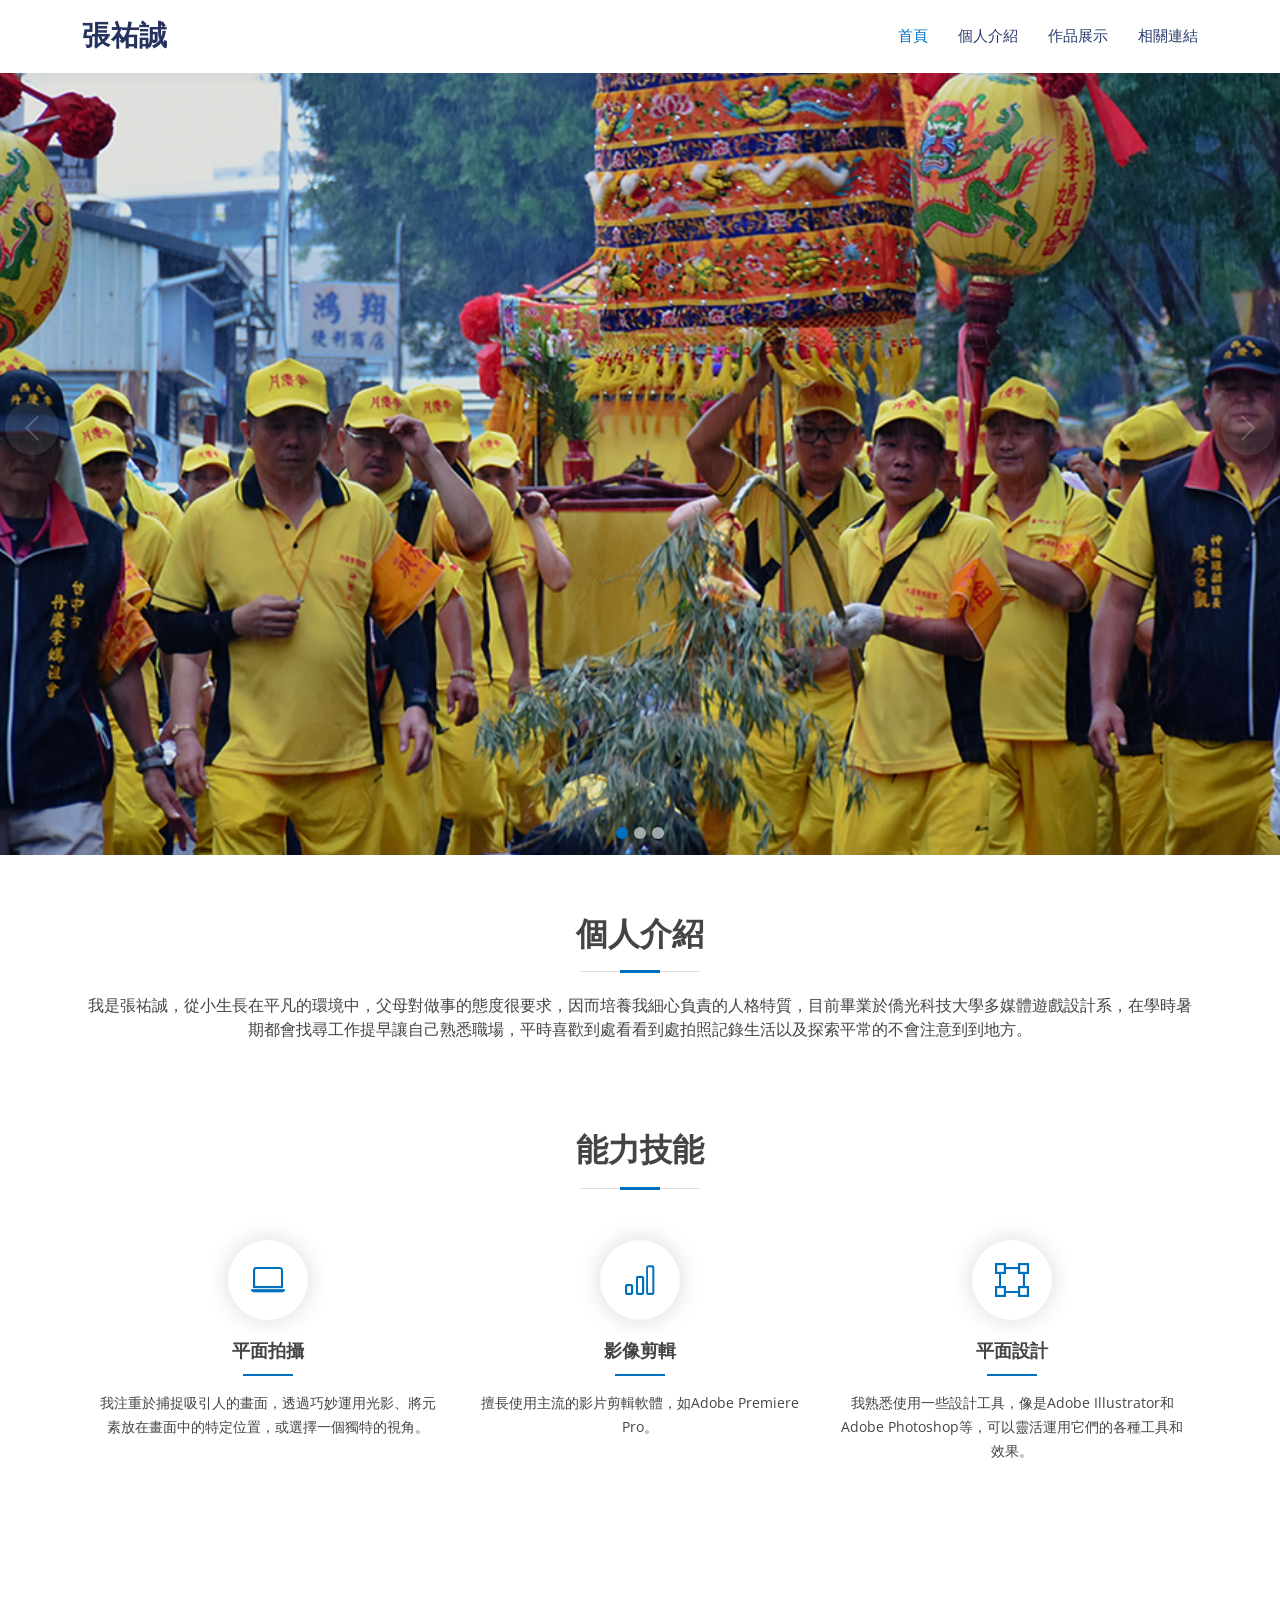
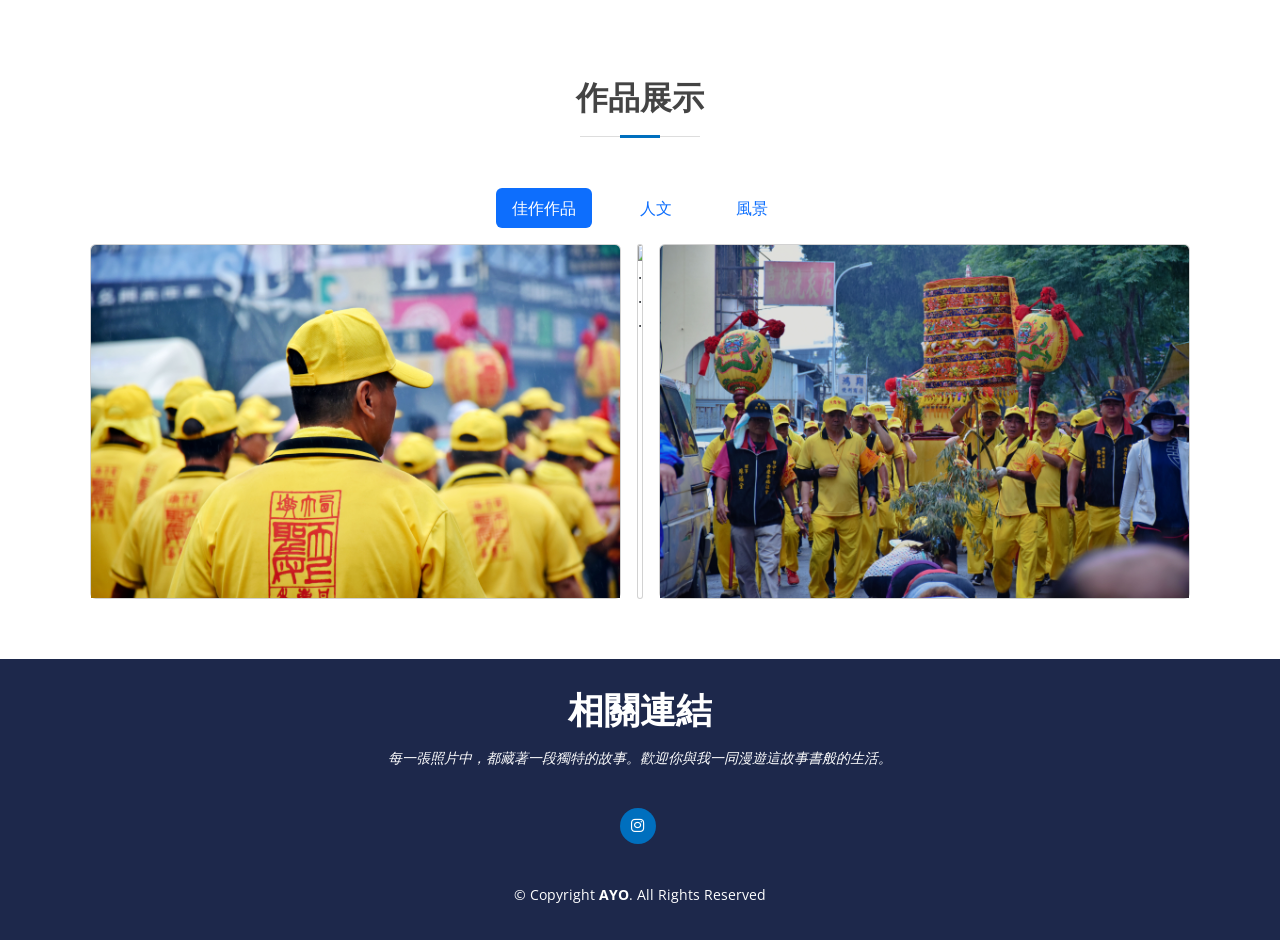
==== commit 92cee07f: "V2" ====
--- a/index.html
+++ b/index.html
@@ -148,9 +148,9 @@
           </div>
         </section>
       </div>
-    </section><!-- End My & Family Section -->
-
-    <!-- ======= Features Section ======= -->
+    </section>
+
+
     <!-- <section id="features" class="features">
       <div class="container">
         <div class="row">
@@ -176,7 +176,7 @@
       </div>
     </section> -->
 
-    <!-- ======= Recent Photos Section ======= -->
+
     <section id="recent-photos" class="recent-photos">
       <div class="container">
         <div class="section-title">
@@ -214,41 +214,70 @@
             </div>
           </div>
           <div class="tab-pane fade" id="pills-profile" role="tabpanel" aria-labelledby="pills-profile-tab">
-            <div class="d-flex">
-              <div class="card mx-2">
-                <img src="assets/img/work/landscape/a.jpg" class="card-img-top" alt="...">
-              </div>
-              <div class="card mx-2">
-                <img src="assets/img/work/landscape/b.jpg" class="card-img-top" alt="...">
-              </div>
-              <div class="card mx-2">
-                <img src="assets/img/work/landscape/c.jpg" class="card-img-top" alt="...">
-              </div>
-              <div class="card mx-2">
-                <img src="assets/img/work/landscape/d.jpg" class="card-img-top" alt="...">
-              </div>
-              <div class="card mx-2">
-                <img src="assets/img/work/landscape/e.jpg" class="card-img-top" alt="...">
+            <div class="row">
+              <div class="col-md-4 mb-3">
+                <div class="card">
+                  <img src="assets/img/work/landscape/a.jpg" class="card-img-top" alt="...">
+                </div>
+              </div>
+              <div class="col-md-4 mb-3">
+                <div class="card">
+                  <img src="assets/img/work/landscape/b.jpg" class="card-img-top" alt="...">
+                </div>
+              </div>
+              <div class="col-md-4 mb-3">
+                <div class="card">
+                  <img src="assets/img/work/landscape/c.jpg" class="card-img-top" alt="...">
+                </div>
+              </div>
+              <div class="col-md-4 mb-3">
+                <div class="card">
+                  <img src="assets/img/work/landscape/d.jpg" class="card-img-top" alt="...">
+                </div>
+              </div>
+              <div class="col-md-4 mb-3">
+                <div class="card">
+                  <img src="assets/img/work/landscape/e.jpg" class="card-img-top" alt="...">
+                </div>
+              </div>
+              <div class="col-md-4 mb-3">
+                <div class="card">
+                  <img src="assets/img/work/landscape/f.jpg" class="card-img-top" alt="...">
+                </div>
               </div>
             </div>
           </div>
           <div class="tab-pane fade" id="pills-contact" role="tabpanel" aria-labelledby="pills-contact-tab">
-            <div class="d-flex">
-              <div class="card mx-2">
-                <img src="assets/img/work/humanities/a.JPG" class="card-img-top" alt="...">
-              </div>
-              <div class="card mx-2">
-                <img src="assets/img/work/humanities/b.JPG" class="card-img-top" alt="...">
-              </div>
-              <div class="card mx-2">
-                <img src="assets/img/work/humanities/c.jpg" class="card-img-top" alt="...">
-              </div>
-              <div class="card mx-2">
-                <img src="assets/img/work/humanities/d.jpg" class="card-img-top" alt="...">
-              </div>
-              <div class="card mx-2">
-                <img src="assets/img/work/humanities/e.JPG" class="card-img-top" alt="...">
-
+            <div class="row">
+              <div class="col-md-4 mb-3">
+                <div class="card">
+                  <img src="assets/img/work/humanities/a.JPG" class="card-img-top" alt="...">
+                </div>
+              </div>
+              <div class="col-md-4 mb-3">
+                <div class="card">
+                  <img src="assets/img/work/humanities/b.JPG" class="card-img-top" alt="...">
+                </div>
+              </div>
+              <div class="col-md-4 mb-3">
+                <div class="card">
+                  <img src="assets/img/work/humanities/c.png" class="card-img-top" alt="...">
+                </div>
+              </div>
+              <div class="col-md-4 mb-3">
+                <div class="card">
+                  <img src="assets/img/work/humanities/d.png" class="card-img-top" alt="...">
+                </div>
+              </div>
+              <div class="col-md-4 mb-3">
+                <div class="card">
+                  <img src="assets/img/work/humanities/e.png" class="card-img-top" alt="...">
+                </div>
+              </div>
+              <div class="col-md-4 mb-3">
+                <div class="card">
+                  <img src="assets/img/work/humanities/f.png" class="card-img-top" alt="...">
+                </div>
               </div>
             </div>
           </div>
@@ -258,34 +287,28 @@
 
 
       </div>
-    </section><!-- End Recent Photos Section -->
-
-  </main><!-- End #main -->
-
-  <!-- ======= Footer ======= -->
+    </section>
+
+  </main>
+
+
   <footer id="footer">
     <div class="container">
-      <h3>MeFamily</h3>
-      <p>Et aut eum quis fuga eos sunt ipsa nihil. Labore corporis magni eligendi fuga maxime saepe commodi placeat.</p>
+      <h3>相關連結</h3>
+      <p>每一張照片中，都藏著一段獨特的故事。歡迎你與我一同漫遊這故事書般的生活。</p>
       <div class="social-links">
-        <a href="#" class="twitter"><i class="bx bxl-twitter"></i></a>
-        <a href="#" class="facebook"><i class="bx bxl-facebook"></i></a>
-        <a href="#" class="instagram"><i class="bx bxl-instagram"></i></a>
-        <a href="#" class="google-plus"><i class="bx bxl-skype"></i></a>
-        <a href="#" class="linkedin"><i class="bx bxl-linkedin"></i></a>
+        <a target="_blank" href="https://www.instagram.com/https_ppap/" class="instagram"><i
+            class="bx bxl-instagram"></i></a>
+        <!-- <a href="#" class="twitter"><i class="bx bxl-twitter"></i></a> -->
+        <!-- <a href="#" class="facebook"><i class="bx bxl-facebook"></i></a> -->
+        <!-- <a href="#" class="google-plus"><i class="bx bxl-skype"></i></a> -->
+        <!-- <a href="#" class="linkedin"><i class="bx bxl-linkedin"></i></a> -->
       </div>
       <div class="copyright">
-        &copy; Copyright <strong><span>MeFamily</span></strong>. All Rights Reserved
-      </div>
-      <div class="credits">
-        <!-- All the links in the footer should remain intact. -->
-        <!-- You can delete the links only if you purchased the pro version. -->
-        <!-- Licensing information: https://bootstrapmade.com/license/ -->
-        <!-- Purchase the pro version with working PHP/AJAX contact form: https://bootstrapmade.com/family-multipurpose-html-bootstrap-template-free/ -->
-        Designed by <a href="https://bootstrapmade.com/">BootstrapMade</a>
+        &copy; Copyright <strong><span>AYO</span></strong>. All Rights Reserved
       </div>
     </div>
-  </footer><!-- End Footer -->
+  </footer>
 
   <a href="#" class="back-to-top d-flex align-items-center justify-content-center"><i
       class="bi bi-arrow-up-short"></i></a>
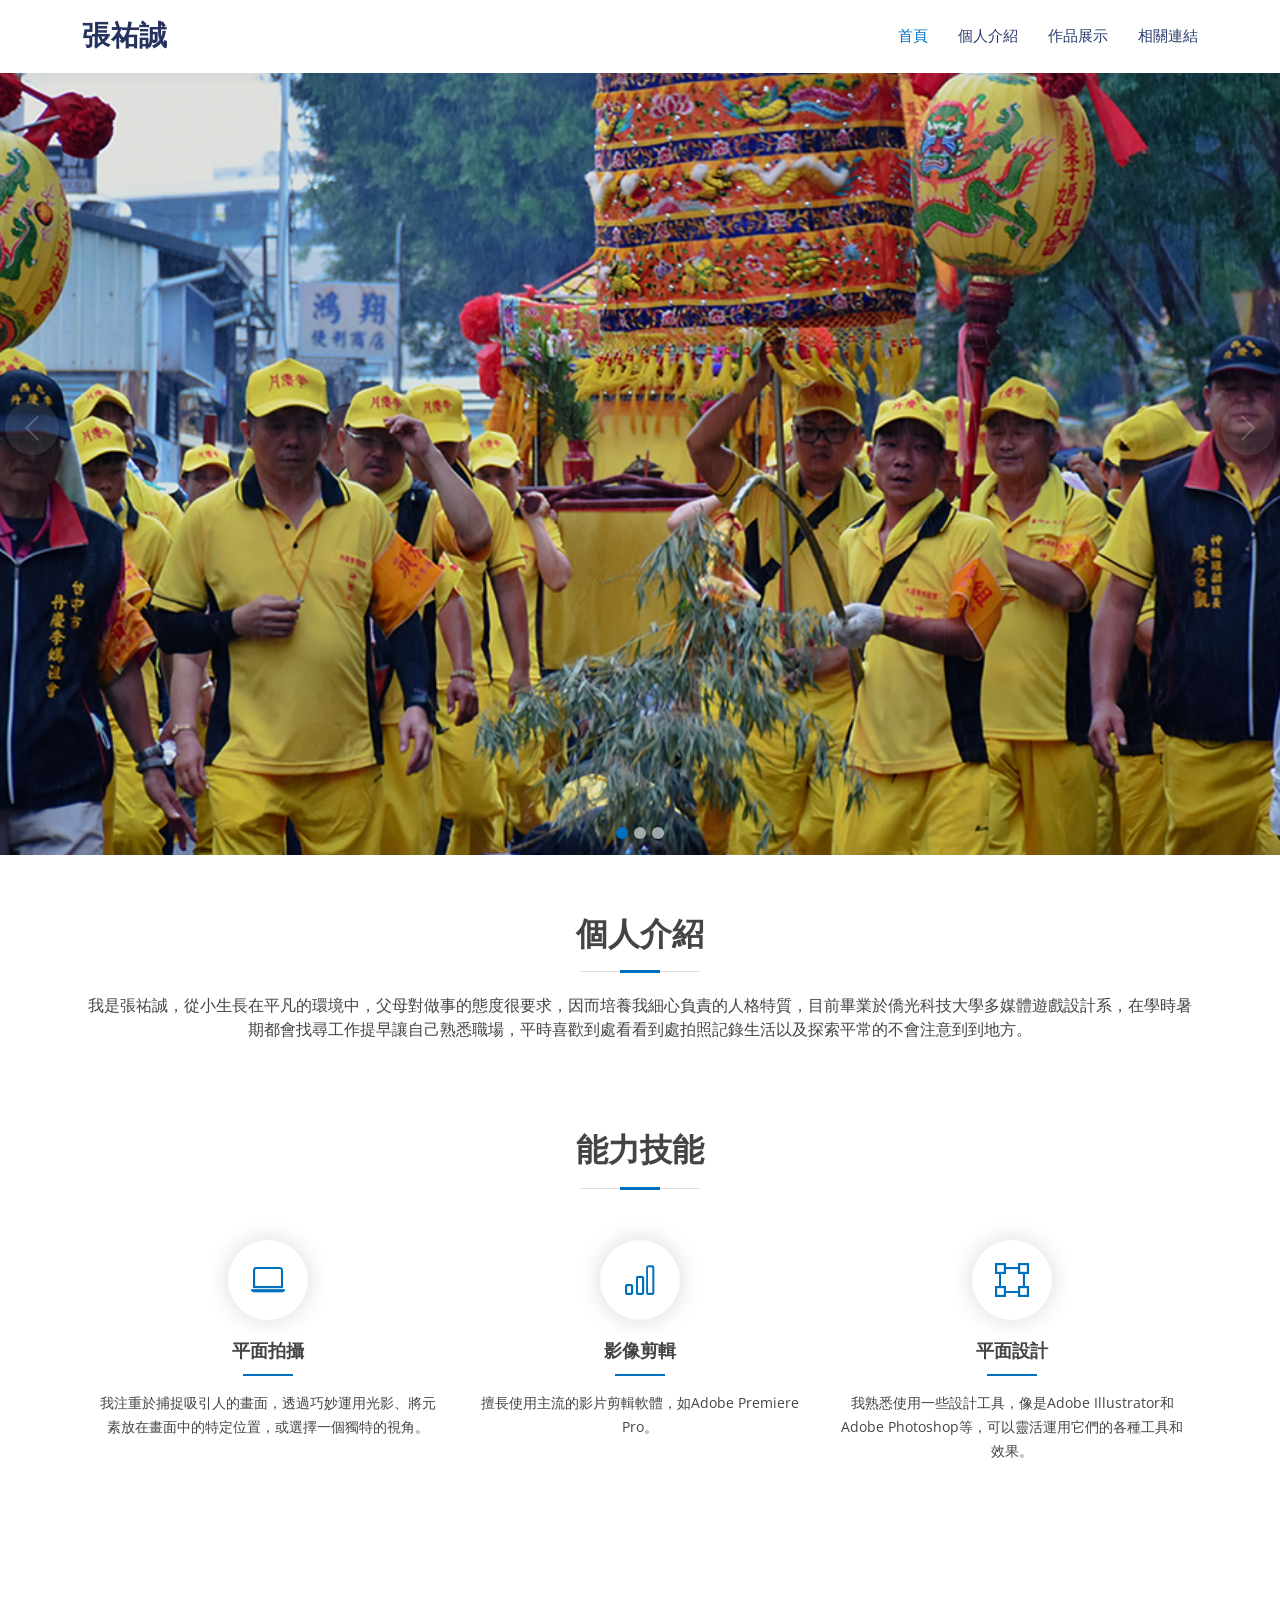
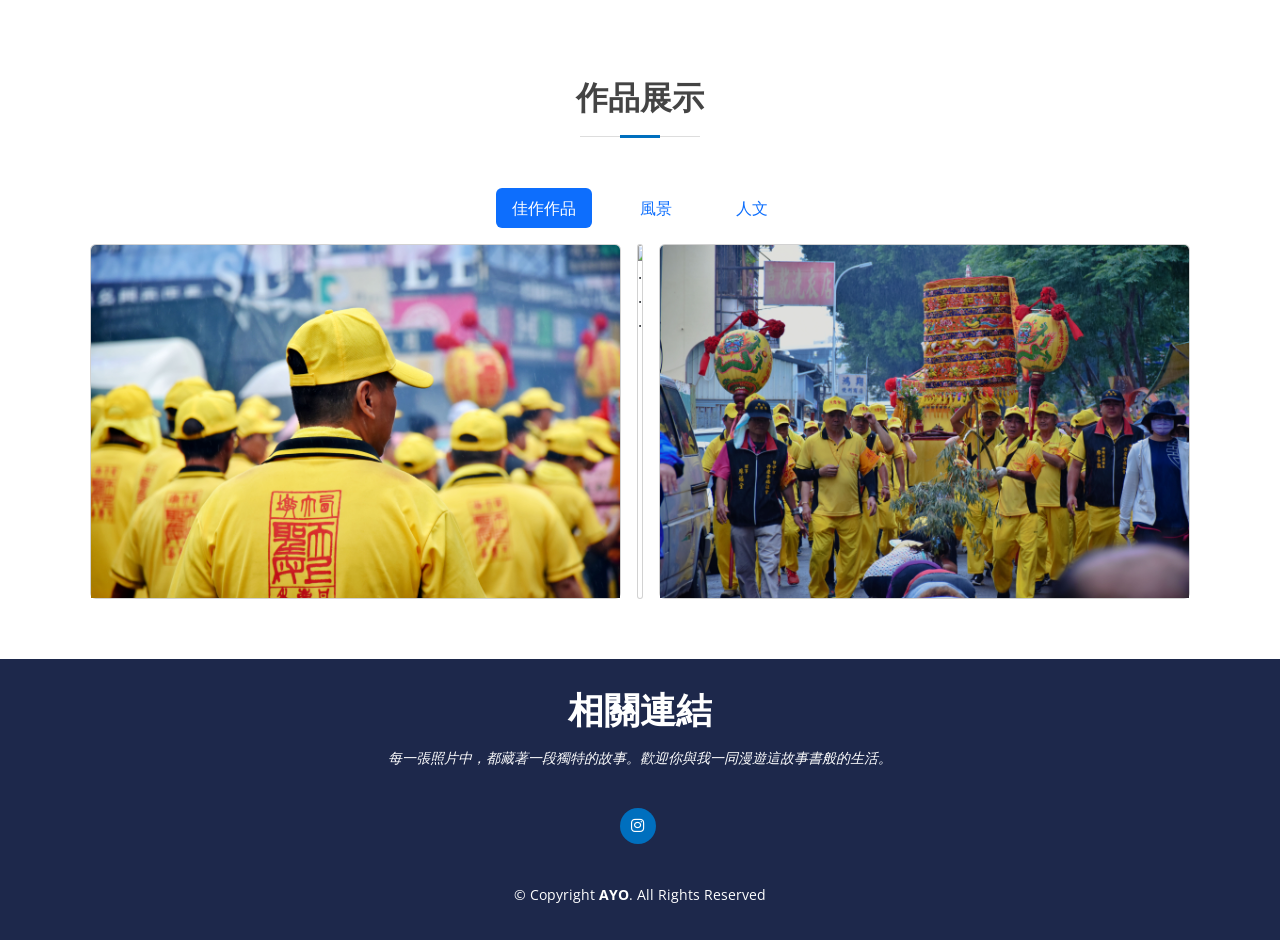
==== commit cb230a45: "改文字" ====
--- a/index.html
+++ b/index.html
@@ -192,11 +192,11 @@
           </li>
           <li class="nav-item mx-3" role="presentation">
             <button class="nav-link" id="pills-profile-tab" data-bs-toggle="pill" data-bs-target="#pills-profile"
-              type="button" role="tab" aria-controls="pills-profile" aria-selected="false">人文</button>
+              type="button" role="tab" aria-controls="pills-profile" aria-selected="false">風景</button>
           </li>
           <li class="nav-item mx-3" role="presentation">
             <button class="nav-link" id="pills-contact-tab" data-bs-toggle="pill" data-bs-target="#pills-contact"
-              type="button" role="tab" aria-controls="pills-contact" aria-selected="false">風景</button>
+              type="button" role="tab" aria-controls="pills-contact" aria-selected="false">人文</button>
           </li>
         </ul>
         <div class="tab-content" id="pills-tabContent">
